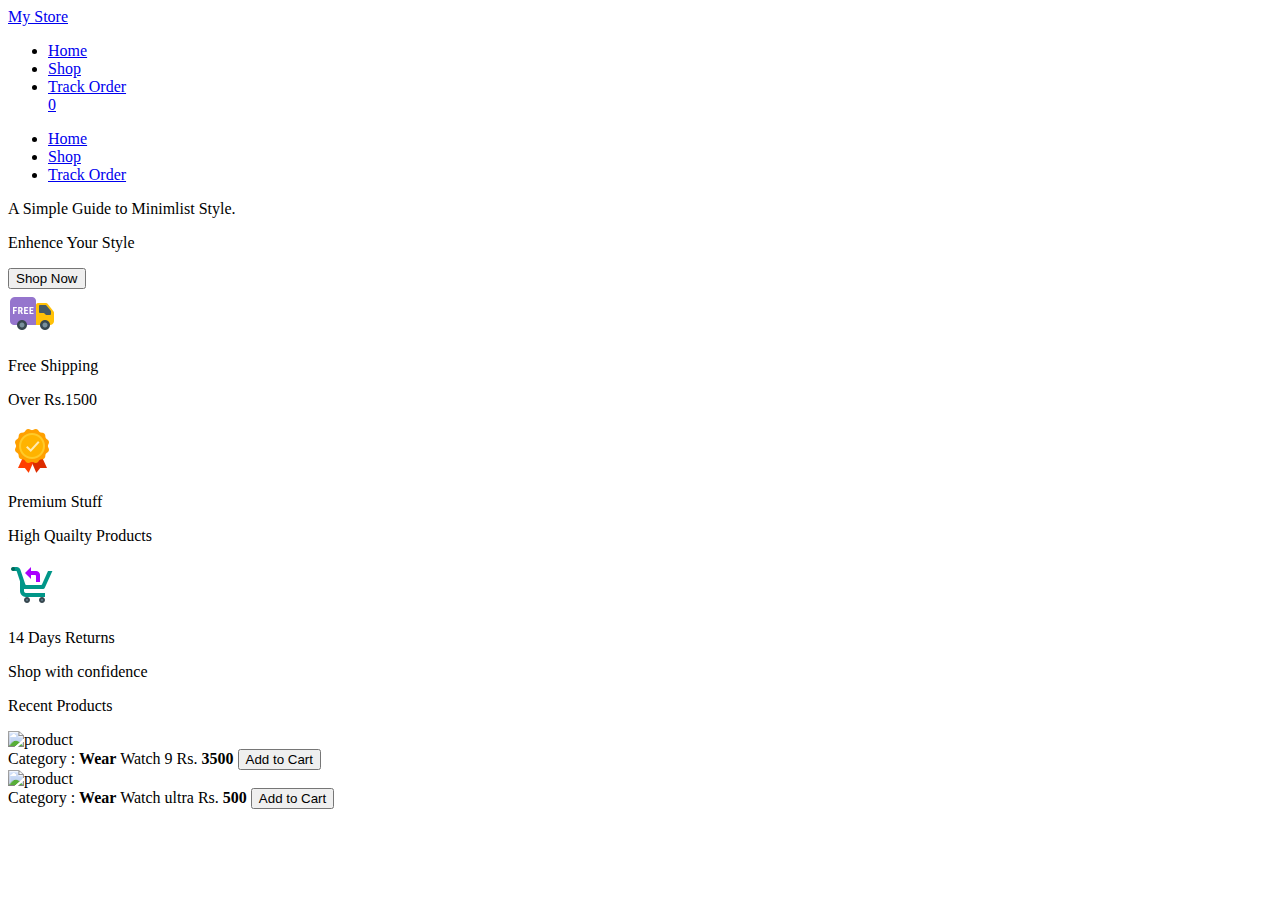
==== index.html @ 82a4ffc1 "first commit" ====
<!DOCTYPE html>
<html lang="en">
  <head>
    <meta charset="UTF-8" />
    <meta name="viewport" content="width=device-width, initial-scale=1.0" />
    <link rel="stylesheet" href="./Style/style.css" />
    <link
      href="https://cdn.jsdelivr.net/npm/remixicon@4.2.0/fonts/remixicon.css"
      rel="stylesheet" />
    <title>My Store</title>
  </head>
  <header>
    <div class="nav">
      <span class="logo"><a href="./index.html">My Store</a></span>
      <ul class="menu">
        <li class="menuItem">
          <i class="ri-home-line icon"></i>
          <a href="./index.html">Home</a>
        </li>
        <li class="menuItem">
          <i class="ri-shopping-basket-line icon"></i>
          <a href="./Shop.html">Shop</a>
        </li>
        <li class="menuItem">
          <i class="ri-caravan-line icon"></i>
          <a href="./Track.html">Track Order</a>
        </li>

        <a href="./Cart.html">
          <i class="ri-shopping-bag-4-line cart"></i>
          <span id="itemTotal" class="check">0</span>
        </a>

        <a href="./Login.html">
          <i class="ri-user-3-line user"></i>
        </a>
        <div class="menumbl">
          <i class="ri-menu-4-fill menuicon"></i>
        </div>
      </ul>
    </div>
    <div class="sidebar hidden">
      <ul class="sidemenu">
        <li class="sidemenuItem">
          <i class="ri-home-line icon"></i> <a href="./index.html">Home</a>
        </li>
        <li class="sidemenuItem">
          <i class="ri-shopping-basket-line icon"></i>
          <a href="./Shop.html">Shop</a>
        </li>

        <li class="sidemenuItem">
          <i class="ri-caravan-line icon"></i>
          <a href="./Track.html">Track Order</a>
        </li>
      </ul>
    </div>
  </header>
  <body>
    <!-- /* Hero Section */ -->
    <div class="wrapper">
      <div class="heroSection">
        <div class="banner">
          <p class="title">A Simple Guide to Minimlist Style.</p>
          <p class="tagline">Enhence Your Style</p>
          <a href="./Shop.html">
            <button class="shopnow" id="shop">Shop Now</button>
          </a>
        </div>
      </div>
    </div>

    <!-- /* Highlights */ -->
    <div class="highlights">
      <div class="highlightItem">
        <span class="highlightImg"
          ><img src="./assets/img/freeshipping.png" alt="freeshipping"
        /></span>
        <span>
          <p class="highlightItemTitle">Free Shipping</p>
          <p class="highlightItemdesc">Over Rs.1500</p></span
        >
      </div>
      <div class="highlightItem">
        <span class="highlightImg"
          ><img src="./assets/img/quality.png" alt="quality"
        /></span>
        <span>
          <p class="highlightItemTitle">Premium Stuff</p>
          <p class="highlightItemdesc">High Quailty Products</p></span
        >
      </div>
      <div class="highlightItem">
        <span class="highlightImg"
          ><img src="./assets/img/return.png" alt="return"
        /></span>
        <span>
          <p class="highlightItemTitle">14 Days Returns</p>
          <p class="highlightItemdesc">Shop with confidence</p></span
        >
      </div>
    </div>
    <p class="heading">Recent Products</p>
    <div class="shopProduct"></div>
    <script type="module" src="./js/data.js"></script>
    <!-- <script src="./js/data.js"></script> -->
    <script src="./js/style.js"></script>
  </body>
</html>
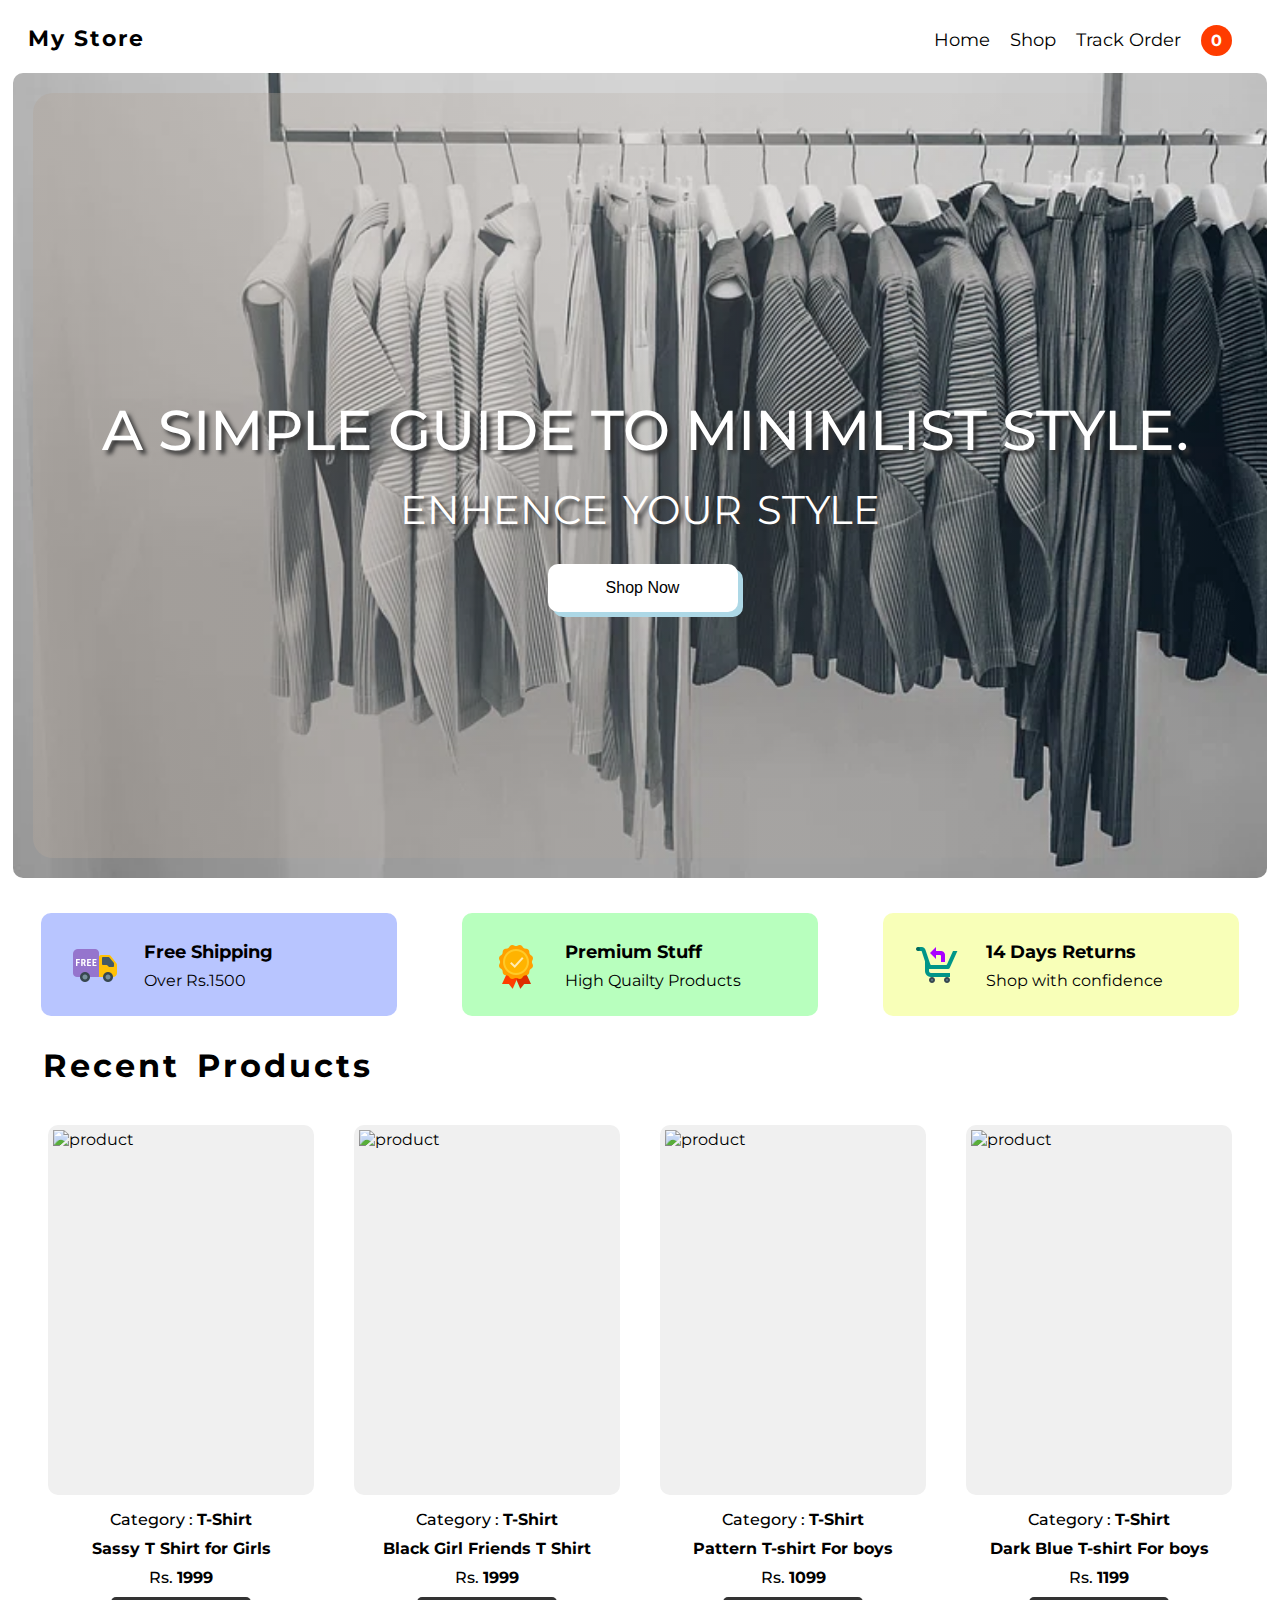
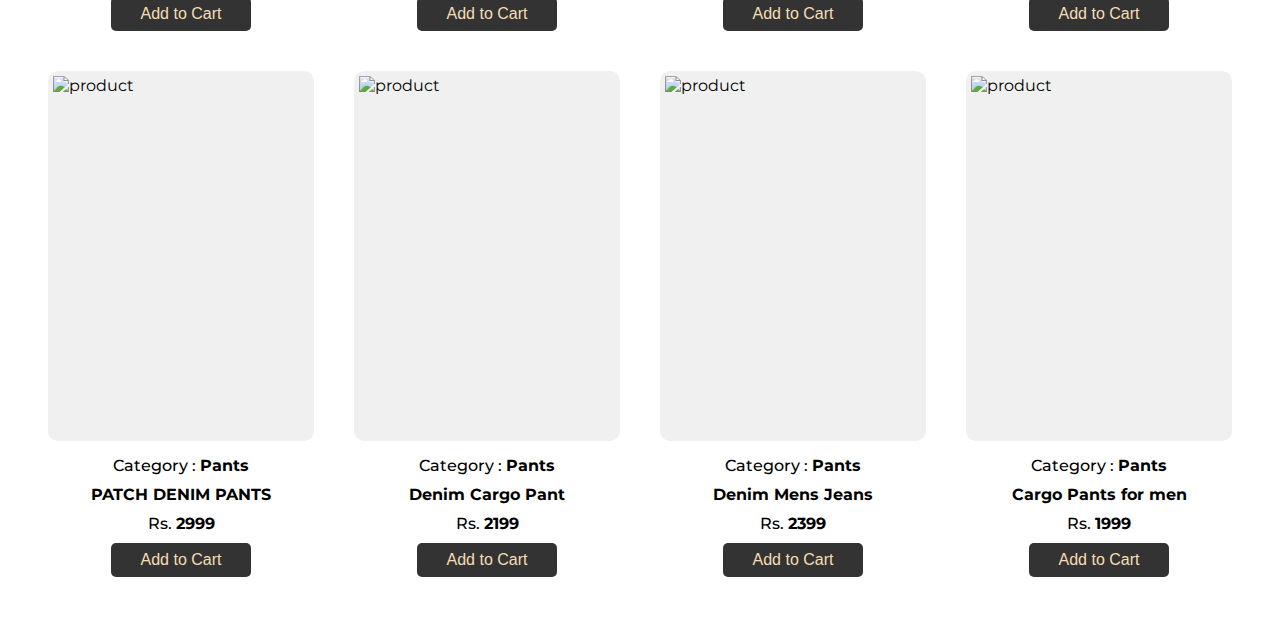
==== commit 3812e97e: "initial" ====
--- a/index.html
+++ b/index.html
@@ -3,7 +3,7 @@
   <head>
     <meta charset="UTF-8" />
     <meta name="viewport" content="width=device-width, initial-scale=1.0" />
-    <link rel="stylesheet" href="./Style/style.css" />
+    <link rel="stylesheet" href="./Style/index.css" />
     <link
       href="https://cdn.jsdelivr.net/npm/remixicon@4.2.0/fonts/remixicon.css"
       rel="stylesheet" />
--- a/Style/index.css
+++ b/Style/index.css
@@ -0,0 +1,513 @@
+@import url("https://fonts.googleapis.com/css2?family=Montserrat:ital,wght@0,100..900;1,100..900&display=swap");
+
+body {
+  background-color: #ffffff;
+  font-family: "Montserrat", sans-serif;
+}
+
+.nav {
+  display: flex;
+  align-items: center;
+  flex-direction: row;
+  padding-left: 20px;
+  padding-right: 20px;
+  justify-content: space-between;
+}
+
+.menu {
+  display: flex;
+  column-gap: 20px;
+  align-items: center;
+}
+
+.menu > .menuItem,
+.sidemenuItem {
+  list-style: none;
+  font-size: 1.1rem;
+  font-weight: 400;
+}
+.sidemenu {
+  display: flex;
+  flex-direction: column;
+  row-gap: 20px;
+  justify-content: center;
+
+  column-gap: 30px;
+}
+.sidebar {
+  display: flex;
+  width: 93vw;
+  z-index: 100;
+  border-radius: 10px;
+  margin: 10px;
+  background-color: rgba(196, 196, 196, 0.527);
+  filter: drop-shadow(25px);
+  -webkit-filter: drop-shadow(25px);
+  align-items: center;
+  justify-items: center;
+  transition: transform 2s ease-in; /* Add transition for the transform property */
+}
+.hidden {
+  display: none;
+  height: 0; /* Initially hide the sidebar */
+  transition: height 0.3s ease; /* Add transition
+   for the height property */
+}
+.sidebar.hidden {
+  transform: translateX(0); /* Move sidebar into view when it's not hidden */
+}
+.menu > .menuItem:hover,
+.sidemenuItem:hover {
+  font-weight: 500;
+  cursor: pointer;
+}
+
+.logo {
+  font-size: 1.4rem;
+  font-weight: 700;
+  letter-spacing: 2px;
+}
+
+.cart,
+.user,
+.menuicon,
+.icon {
+  font-size: 1.4rem;
+  cursor: pointer;
+}
+
+a {
+  text-decoration: none;
+  color: black;
+}
+.menumbl {
+  display: none;
+}
+
+@media only screen and (max-width: 768px) {
+  .menuItem {
+    display: none;
+  }
+  .menumbl {
+    display: block;
+  }
+}
+@media only screen and (min-width: 769px) {
+  .sidebar {
+    display: none;
+  }
+}
+.wrapper {
+  display: flex;
+  justify-content: center;
+}
+.heroSection {
+  display: flex;
+  flex-direction: row;
+  padding: 20px;
+  align-items: center;
+  margin-left: auto;
+  margin-right: auto;
+  margin-top: 15px;
+  height: 85dvh;
+  width: 98dvw;
+  border-radius: 10px;
+  margin: 5px;
+
+  background-size: cover;
+  background-image: url("../assets/img/bannerBg.webp");
+  /* background-image: url("data:image/svg+xml,%3Csvg xmlns='http://www.w3.org/2000/svg' width='1600' height='800' viewBox='0 0 1600 800'%3E%3Cpath fill='%23FF7' d='M1102.5 734.8c2.5-1.2 24.8-8.6 25.6-7.5.5.7-3.9 23.8-4.6 24.5C1123.3 752.1 1107.5 739.5 1102.5 734.8zM1226.3 229.1c0-.1-4.9-9.4-7-14.2-.1-.3-.3-1.1-.4-1.6-.1-.4-.3-.7-.6-.9-.3-.2-.6-.1-.8.1l-13.1 12.3c0 0 0 0 0 0-.2.2-.3.5-.4.8 0 .3 0 .7.2 1 .1.1 1.4 2.5 2.1 3.6 2.4 3.7 6.5 12.1 6.5 12.2.2.3.4.5.7.6.3 0 .5-.1.7-.3 0 0 1.8-2.5 2.7-3.6 1.5-1.6 3-3.2 4.6-4.7 1.2-1.2 1.6-1.4 2.1-1.6.5-.3 1.1-.5 2.5-1.9C1226.5 230.4 1226.6 229.6 1226.3 229.1zM33 770.3C33 770.3 33 770.3 33 770.3c0-.7-.5-1.2-1.2-1.2-.1 0-.3 0-.4.1-1.6.2-14.3.1-22.2 0-.3 0-.6.1-.9.4-.2.2-.4.5-.4.9 0 .2 0 4.9.1 5.9l.4 13.6c0 .3.2.6.4.9.2.2.5.3.8.3 0 0 .1 0 .1 0 7.3-.7 14.7-.9 22-.6.3 0 .7-.1.9-.3.2-.2.4-.6.4-.9C32.9 783.3 32.9 776.2 33 770.3z'/%3E%3Cpath fill='%235ff' d='M171.1 383.4c1.3-2.5 14.3-22 15.6-21.6.8.3 11.5 21.2 11.5 22.1C198.1 384.2 177.9 384 171.1 383.4zM596.4 711.8c-.1-.1-6.7-8.2-9.7-12.5-.2-.3-.5-1-.7-1.5-.2-.4-.4-.7-.7-.8-.3-.1-.6 0-.8.3L574 712c0 0 0 0 0 0-.2.2-.2.5-.2.9 0 .3.2.7.4.9.1.1 1.8 2.2 2.8 3.1 3.1 3.1 8.8 10.5 8.9 10.6.2.3.5.4.8.4.3 0 .5-.2.6-.5 0 0 1.2-2.8 2-4.1 1.1-1.9 2.3-3.7 3.5-5.5.9-1.4 1.3-1.7 1.7-2 .5-.4 1-.7 2.1-2.4C596.9 713.1 596.8 712.3 596.4 711.8zM727.5 179.9C727.5 179.9 727.5 179.9 727.5 179.9c.6.2 1.3-.2 1.4-.8 0-.1 0-.2 0-.4.2-1.4 2.8-12.6 4.5-19.5.1-.3 0-.6-.2-.8-.2-.3-.5-.4-.8-.5-.2 0-4.7-1.1-5.7-1.3l-13.4-2.7c-.3-.1-.7 0-.9.2-.2.2-.4.4-.5.6 0 0 0 .1 0 .1-.8 6.5-2.2 13.1-3.9 19.4-.1.3 0 .6.2.9.2.3.5.4.8.5C714.8 176.9 721.7 178.5 727.5 179.9zM728.5 178.1c-.1-.1-.2-.2-.4-.2C728.3 177.9 728.4 178 728.5 178.1z'/%3E%3Cg fill='%23FFF'%3E%3Cpath d='M699.6 472.7c-1.5 0-2.8-.8-3.5-2.3-.8-1.9 0-4.2 1.9-5 3.7-1.6 6.8-4.7 8.4-8.5 1.6-3.8 1.7-8.1.2-11.9-.3-.9-.8-1.8-1.2-2.8-.8-1.7-1.8-3.7-2.3-5.9-.9-4.1-.2-8.6 2-12.8 1.7-3.1 4.1-6.1 7.6-9.1 1.6-1.4 4-1.2 5.3.4 1.4 1.6 1.2 4-.4 5.3-2.8 2.5-4.7 4.7-5.9 7-1.4 2.6-1.9 5.3-1.3 7.6.3 1.4 1 2.8 1.7 4.3.5 1.1 1 2.2 1.5 3.3 2.1 5.6 2 12-.3 17.6-2.3 5.5-6.8 10.1-12.3 12.5C700.6 472.6 700.1 472.7 699.6 472.7zM740.4 421.4c1.5-.2 3 .5 3.8 1.9 1.1 1.8.4 4.2-1.4 5.3-3.7 2.1-6.4 5.6-7.6 9.5-1.2 4-.8 8.4 1.1 12.1.4.9 1 1.7 1.6 2.7 1 1.7 2.2 3.5 3 5.7 1.4 4 1.2 8.7-.6 13.2-1.4 3.4-3.5 6.6-6.8 10.1-1.5 1.6-3.9 1.7-5.5.2-1.6-1.4-1.7-3.9-.2-5.4 2.6-2.8 4.3-5.3 5.3-7.7 1.1-2.8 1.3-5.6.5-7.9-.5-1.3-1.3-2.7-2.2-4.1-.6-1-1.3-2.1-1.9-3.2-2.8-5.4-3.4-11.9-1.7-17.8 1.8-5.9 5.8-11 11.2-14C739.4 421.6 739.9 421.4 740.4 421.4zM261.3 590.9c5.7 6.8 9 15.7 9.4 22.4.5 7.3-2.4 16.4-10.2 20.4-3 1.5-6.7 2.2-11.2 2.2-7.9-.1-12.9-2.9-15.4-8.4-2.1-4.7-2.3-11.4 1.8-15.9 3.2-3.5 7.8-4.1 11.2-1.6 1.2.9 1.5 2.7.6 3.9-.9 1.2-2.7 1.5-3.9.6-1.8-1.3-3.6.6-3.8.8-2.4 2.6-2.1 7-.8 9.9 1.5 3.4 4.7 5 10.4 5.1 3.6 0 6.4-.5 8.6-1.6 4.7-2.4 7.7-8.6 7.2-15-.5-7.3-5.3-18.2-13-23.9-4.2-3.1-8.5-4.1-12.9-3.1-3.1.7-6.2 2.4-9.7 5-6.6 5.1-11.7 11.8-14.2 19-2.7 7.7-2.1 15.8 1.9 23.9.7 1.4.1 3.1-1.3 3.7-1.4.7-3.1.1-3.7-1.3-4.6-9.4-5.4-19.2-2.2-28.2 2.9-8.2 8.6-15.9 16.1-21.6 4.1-3.1 8-5.1 11.8-6 6-1.4 12 0 17.5 4C257.6 586.9 259.6 588.8 261.3 590.9z'/%3E%3Ccircle cx='1013.7' cy='153.9' r='7.1'/%3E%3Ccircle cx='1024.3' cy='132.1' r='7.1'/%3E%3Ccircle cx='1037.3' cy='148.9' r='7.1'/%3E%3Cpath d='M1508.7 297.2c-4.8-5.4-9.7-10.8-14.8-16.2 5.6-5.6 11.1-11.5 15.6-18.2 1.2-1.7.7-4.1-1-5.2-1.7-1.2-4.1-.7-5.2 1-4.2 6.2-9.1 11.6-14.5 16.9-4.8-5-9.7-10-14.7-14.9-1.5-1.5-3.9-1.5-5.3 0-1.5 1.5-1.5 3.9 0 5.3 4.9 4.8 9.7 9.8 14.5 14.8-1.1 1.1-2.3 2.2-3.5 3.2-4.1 3.8-8.4 7.8-12.4 12-1.4 1.5-1.4 3.8 0 5.3 0 0 0 0 0 0 1.5 1.4 3.9 1.4 5.3-.1 3.9-4 8.1-7.9 12.1-11.7 1.2-1.1 2.3-2.2 3.5-3.3 4.9 5.3 9.8 10.6 14.6 15.9.1.1.1.1.2.2 1.4 1.4 3.7 1.5 5.2.2C1510 301.2 1510.1 298.8 1508.7 297.2zM327.6 248.6l-.4-2.6c-1.5-11.1-2.2-23.2-2.3-37 0-5.5 0-11.5.2-18.5 0-.7 0-1.5 0-2.3 0-5 0-11.2 3.9-13.5 2.2-1.3 5.1-1 8.5.9 5.7 3.1 13.2 8.7 17.5 14.9 5.5 7.8 7.3 16.9 5 25.7-3.2 12.3-15 31-30 32.1L327.6 248.6zM332.1 179.2c-.2 0-.3 0-.4.1-.1.1-.7.5-1.1 2.7-.3 1.9-.3 4.2-.3 6.3 0 .8 0 1.7 0 2.4-.2 6.9-.2 12.8-.2 18.3.1 12.5.7 23.5 2 33.7 11-2.7 20.4-18.1 23-27.8 1.9-7.2.4-14.8-4.2-21.3l0 0C347 188.1 340 183 335 180.3 333.6 179.5 332.6 179.2 332.1 179.2zM516.3 60.8c-.1 0-.2 0-.4-.1-2.4-.7-4-.9-6.7-.7-.7 0-1.3-.5-1.4-1.2 0-.7.5-1.3 1.2-1.4 3.1-.2 4.9 0 7.6.8.7.2 1.1.9.9 1.6C517.3 60.4 516.8 60.8 516.3 60.8zM506.1 70.5c-.5 0-1-.3-1.2-.8-.8-2.1-1.2-4.3-1.3-6.6 0-.7.5-1.3 1.2-1.3.7 0 1.3.5 1.3 1.2.1 2 .5 3.9 1.1 5.8.2.7-.1 1.4-.8 1.6C506.4 70.5 506.2 70.5 506.1 70.5zM494.1 64.4c-.4 0-.8-.2-1-.5-.4-.6-.3-1.4.2-1.8 1.8-1.4 3.7-2.6 5.8-3.6.6-.3 1.4 0 1.7.6.3.6 0 1.4-.6 1.7-1.9.9-3.7 2-5.3 3.3C494.7 64.3 494.4 64.4 494.1 64.4zM500.5 55.3c-.5 0-.9-.3-1.2-.7-.5-1-1.2-1.9-2.4-3.4-.3-.4-.7-.9-1.1-1.4-.4-.6-.3-1.4.2-1.8.6-.4 1.4-.3 1.8.2.4.5.8 1 1.1 1.4 1.3 1.6 2.1 2.6 2.7 3.9.3.6 0 1.4-.6 1.7C500.9 55.3 500.7 55.3 500.5 55.3zM506.7 55c-.3 0-.5-.1-.8-.2-.6-.4-.7-1.2-.3-1.8 1.2-1.7 2.3-3.4 3.3-5.2.3-.6 1.1-.9 1.7-.5.6.3.9 1.1.5 1.7-1 1.9-2.2 3.8-3.5 5.6C507.4 54.8 507.1 55 506.7 55zM1029.3 382.8c-.1 0-.2 0-.4-.1-2.4-.7-4-.9-6.7-.7-.7 0-1.3-.5-1.4-1.2 0-.7.5-1.3 1.2-1.4 3.1-.2 4.9 0 7.6.8.7.2 1.1.9.9 1.6C1030.3 382.4 1029.8 382.8 1029.3 382.8zM1019.1 392.5c-.5 0-1-.3-1.2-.8-.8-2.1-1.2-4.3-1.3-6.6 0-.7.5-1.3 1.2-1.3.7 0 1.3.5 1.3 1.2.1 2 .5 3.9 1.1 5.8.2.7-.1 1.4-.8 1.6C1019.4 392.5 1019.2 392.5 1019.1 392.5zM1007.1 386.4c-.4 0-.8-.2-1-.5-.4-.6-.3-1.4.2-1.8 1.8-1.4 3.7-2.6 5.8-3.6.6-.3 1.4 0 1.7.6.3.6 0 1.4-.6 1.7-1.9.9-3.7 2-5.3 3.3C1007.7 386.3 1007.4 386.4 1007.1 386.4zM1013.5 377.3c-.5 0-.9-.3-1.2-.7-.5-1-1.2-1.9-2.4-3.4-.3-.4-.7-.9-1.1-1.4-.4-.6-.3-1.4.2-1.8.6-.4 1.4-.3 1.8.2.4.5.8 1 1.1 1.4 1.3 1.6 2.1 2.6 2.7 3.9.3.6 0 1.4-.6 1.7C1013.9 377.3 1013.7 377.3 1013.5 377.3zM1019.7 377c-.3 0-.5-.1-.8-.2-.6-.4-.7-1.2-.3-1.8 1.2-1.7 2.3-3.4 3.3-5.2.3-.6 1.1-.9 1.7-.5.6.3.9 1.1.5 1.7-1 1.9-2.2 3.8-3.5 5.6C1020.4 376.8 1020.1 377 1019.7 377zM1329.7 573.4c-1.4 0-2.9-.2-4.5-.7-8.4-2.7-16.6-12.7-18.7-20-.4-1.4-.7-2.9-.9-4.4-8.1 3.3-15.5 10.6-15.4 21 0 1.5-1.2 2.7-2.7 2.8 0 0 0 0 0 0-1.5 0-2.7-1.2-2.7-2.7-.1-6.7 2.4-12.9 7-18 3.6-4 8.4-7.1 13.7-8.8.5-6.5 3.1-12.9 7.4-17.4 7-7.4 18.2-8.9 27.3-10.1l.7-.1c1.5-.2 2.9.9 3.1 2.3.2 1.5-.9 2.9-2.3 3.1l-.7.1c-8.6 1.2-18.4 2.5-24 8.4-3 3.2-5 7.7-5.7 12.4 7.9-1 17.7 1.3 24.3 5.7 4.3 2.9 7.1 7.8 7.2 12.7.2 4.3-1.7 8.3-5.2 11.1C1335.2 572.4 1332.6 573.4 1329.7 573.4zM1311 546.7c.1 1.5.4 3 .8 4.4 1.7 5.8 8.7 14.2 15.1 16.3 2.8.9 5.1.5 7.2-1.1 2.7-2.1 3.2-4.8 3.1-6.6-.1-3.2-2-6.4-4.8-8.3C1326.7 547.5 1317.7 545.6 1311 546.7z'/%3E%3C/g%3E%3C/svg%3E"); */
+  background-attachment: fixed;
+  background-color: linear-gradient(
+    to bottom,
+    rgba(73, 73, 73, 0.856),
+    rgb(0 0 0 /0)
+  );
+}
+
+.banner {
+  display: flex;
+  width: 100%;
+  height: 100%;
+  /* border-radius: 10px;
+  background-color: #33333325; */
+  color: rgb(255, 255, 255);
+  flex-direction: column;
+  background-image: linear-gradient(
+    to right,
+    rgba(177, 166, 156, 0.438),
+    rgb(0 0 0 /0)
+  );
+  border-radius: 20px;
+  display: flex;
+  justify-content: center;
+  align-items: center;
+}
+
+.title {
+  font-size: 4rem;
+  font-size: clamp(2.7rem, -9.6364rem + 24.2424vw, 3.5rem);
+  font-weight: 500;
+  padding-left: 10px;
+  text-transform: uppercase;
+  text-shadow: 4px 4px 4px #333333;
+}
+.tagline {
+  margin-top: -35px;
+  font-size: clamp(1.8rem, -9.6364rem + 24.2424vw, 2.5rem);
+  word-spacing: 5px;
+  text-transform: uppercase;
+  text-shadow: 4px 4px 4px #333333;
+}
+.shopnow {
+  background-color: #ffffff;
+  color: black;
+  border-radius: 10px;
+  width: 190px;
+  margin-left: 5px;
+  margin-top: -10px;
+  padding: 15px;
+  border: none;
+  cursor: pointer;
+  font-size: medium;
+  box-shadow: 5px 5px lightblue;
+  transition: transform 0.5s ease;
+}
+.shopnow:hover {
+  transform: translateY(-2px);
+  box-shadow: 1px 1px lightblue;
+  transform: ease;
+}
+
+.highlights {
+  display: flex;
+  /* column-gap: 20px; */
+  margin-top: 30px;
+  margin-bottom: 30px;
+  justify-content: space-around;
+}
+.logout {
+  padding: 10px;
+  border-radius: 5px;
+  float: right;
+  background-color: black;
+  color: wheat;
+  border: none;
+  cursor: pointer;
+}
+.profile {
+  padding: 20px;
+}
+.wrapperProfile {
+  width: 100%;
+  display: flex;
+  justify-content: center;
+  flex-wrap: wrap;
+  column-gap: 10px;
+  align-items: center;
+  overflow: hidden;
+  text-align: center;
+}
+
+.highlightItem {
+  width: 25%;
+  outline: 4px black;
+  background-color: rgba(150, 169, 255, 0.678);
+  padding: 10px;
+  padding-left: 30px;
+  border-radius: 10px;
+  cursor: pointer;
+  display: flex;
+  column-gap: 25px;
+  transition: transform 0.7s ease;
+}
+.highlightItem:hover {
+  transform: translateY(-5px);
+}
+
+.highlightItem:nth-child(2) {
+  background-color: rgba(150, 255, 159, 0.678);
+}
+.highlightItem:nth-child(3) {
+  background-color: rgba(244, 255, 150, 0.678);
+}
+.highlightItemTitle {
+  font-weight: bold;
+  font-size: large;
+}
+.highlightItemdesc {
+  margin-top: -10px;
+  font-weight: 400;
+}
+.highlightImg {
+  display: flex;
+  align-items: center;
+  justify-content: center;
+}
+
+.productContainer {
+  display: flex;
+  flex-wrap: wrap;
+  flex-direction: column;
+  justify-content: center;
+  align-items: center;
+  cursor: pointer;
+  margin: 20px;
+}
+.productCard {
+  display: flex;
+  align-items: center;
+  border-radius: 10px;
+  background-color: rgb(240, 240, 240);
+  transition: transform 0.3s ease-in;
+  /* box-shadow: 0px 1px 1px 0px #333333; */
+  flex-direction: column;
+}
+.productContainer:hover > .productCard {
+  transform: scale(1.12);
+}
+.productCard > .productImg {
+  width: 20dvw;
+  height: 40dvh;
+  padding: 5px;
+  object-fit: contain;
+}
+.productDetail {
+  display: flex;
+  flex-wrap: wrap;
+  flex-direction: column;
+  justify-content: center;
+  align-items: center;
+  margin-top: 15px;
+
+  row-gap: 10px;
+}
+.productTitle {
+  font-size: medium;
+  font-weight: 700;
+}
+.productPrice {
+  font-weight: 500;
+}
+
+.shopProduct,
+.shopPage {
+  display: flex;
+  flex-wrap: wrap;
+  justify-content: center;
+  align-items: center;
+  margin: 20px;
+}
+
+@media only screen and (max-width: 768px) {
+  .highlights {
+    display: flex;
+    flex-direction: column;
+    align-items: center;
+    justify-content: center;
+    row-gap: 20px;
+  }
+  .highlightItem {
+    width: 90%;
+    column-gap: 20px;
+  }
+  .productCard > .productImg {
+    width: 70dvw;
+    height: 55dvh;
+    object-fit: contain;
+  }
+}
+.heading {
+  margin: 15px;
+  margin-bottom: 10px;
+  padding-left: 20px;
+  font-size: 2rem;
+  letter-spacing: 3px;
+  font-weight: bold;
+  word-spacing: 5px;
+}
+.cartBtn {
+  outline: none;
+  width: 140px;
+  padding: 8px;
+  border: none;
+  background-color: #333333;
+  color: wheat;
+  font-size: medium;
+  border-radius: 5px;
+  cursor: pointer;
+}
+.check {
+  background-color: rgb(255, 60, 0);
+  padding: 10px;
+  padding: 4;
+  clip-path: circle();
+  color: white;
+  font-weight: bold;
+}
+#itemTotal {
+  font-size: 1rem;
+}
+.cartPage {
+  display: flex;
+  flex-direction: column;
+  row-gap: 10px;
+  margin-top: 5px;
+  margin-left: 40px;
+  margin-right: 40px;
+  justify-content: center;
+}
+.cartDesc {
+  display: flex;
+  align-items: center;
+  column-gap: 40px;
+  padding-left: 30px;
+}
+.cartItems:nth-child(1) {
+  display: flex;
+  justify-content: space-between;
+  padding: 15px;
+  padding-right: 40px;
+  background-color: rgb(17, 17, 17);
+  border-radius: 3px;
+  color: wheat;
+  align-items: center;
+  column-gap: 30px;
+}
+.cartItems {
+  display: flex;
+  justify-content: space-between;
+  padding: 5px;
+  padding-right: 40px;
+  background-color: antiquewhite;
+  border-radius: 3px;
+  align-items: center;
+  column-gap: 30px;
+}
+.deleteItem {
+  cursor: pointer;
+  font-weight: bolder;
+}
+/* .cartItems > .productPrice {
+  float: left;
+} */
+.hr {
+  width: 92%;
+  height: 2px;
+  background-color: #333333;
+}
+.total {
+  margin: 10px;
+  font-size: 1.5rem;
+  display: flex;
+  margin-right: 80px;
+  margin-left: 80px;
+  justify-content: space-between;
+}
+.checkBtn {
+  display: flex;
+  float: inline-end;
+  margin-top: 10px;
+  text-align: center;
+  margin-right: 40px;
+  margin-bottom: 40px;
+}
+.empty {
+  text-align: center;
+  font-size: larger;
+}
+.cartImg {
+  width: 50px;
+}
+.checkoutContainer {
+  display: flex;
+  flex-wrap: wrap;
+  justify-content: center;
+  align-items: center;
+  /* background-color: #750303; */
+  background-image: linear-gradient(
+    to bottom left,
+    rgb(70, 27, 27),
+    rgb(226, 40, 40)
+  );
+  padding: 20px;
+  border-radius: 5px;
+}
+.Checkoutform {
+  display: flex;
+  flex-direction: column;
+  padding: 20px;
+  width: 40%;
+}
+
+.Checkoutlink {
+  color: wheat;
+  font-size: large;
+  font-weight: bold;
+  transition: 0.2s ease;
+}
+.Checkoutlink:hover {
+  color: rgb(243, 239, 4);
+}
+.payment {
+  width: 40dvw;
+  display: flex;
+  flex-wrap: wrap;
+  padding: 30px;
+  flex-direction: column;
+  align-items: center;
+}
+.payment {
+  color: white;
+  font-size: larger;
+  font-weight: bold;
+  margin-top: 20px;
+}
+.radio {
+  height: 20px;
+  width: 20px;
+}
+.cod {
+  display: flex;
+  column-gap: 10px;
+  align-items: center;
+}
+.block {
+  display: flex;
+  flex-wrap: wrap;
+}
+
+@media only screen and (max-width: 768px) {
+  .Checkoutform {
+    width: 95dvw;
+  }
+  .payment {
+    width: 95dvw;
+    margin-top: 0px;
+  }
+}
+.placeOrder {
+  outline: none;
+  margin-top: 20px;
+  width: 140px;
+  height: 40px;
+  padding: 10px;
+  border: none;
+  background-color: #333333;
+  color: wheat;
+  font-size: medium;
+  border-radius: 5px;
+  cursor: pointer;
+}
+.thanks {
+  display: flex;
+  flex-wrap: wrap;
+  flex-direction: column;
+  justify-content: center;
+  align-items: center;
+  height: 90dvh;
+}
+.profileImg {
+  clip-path: circle();
+  width: 300px;
+}
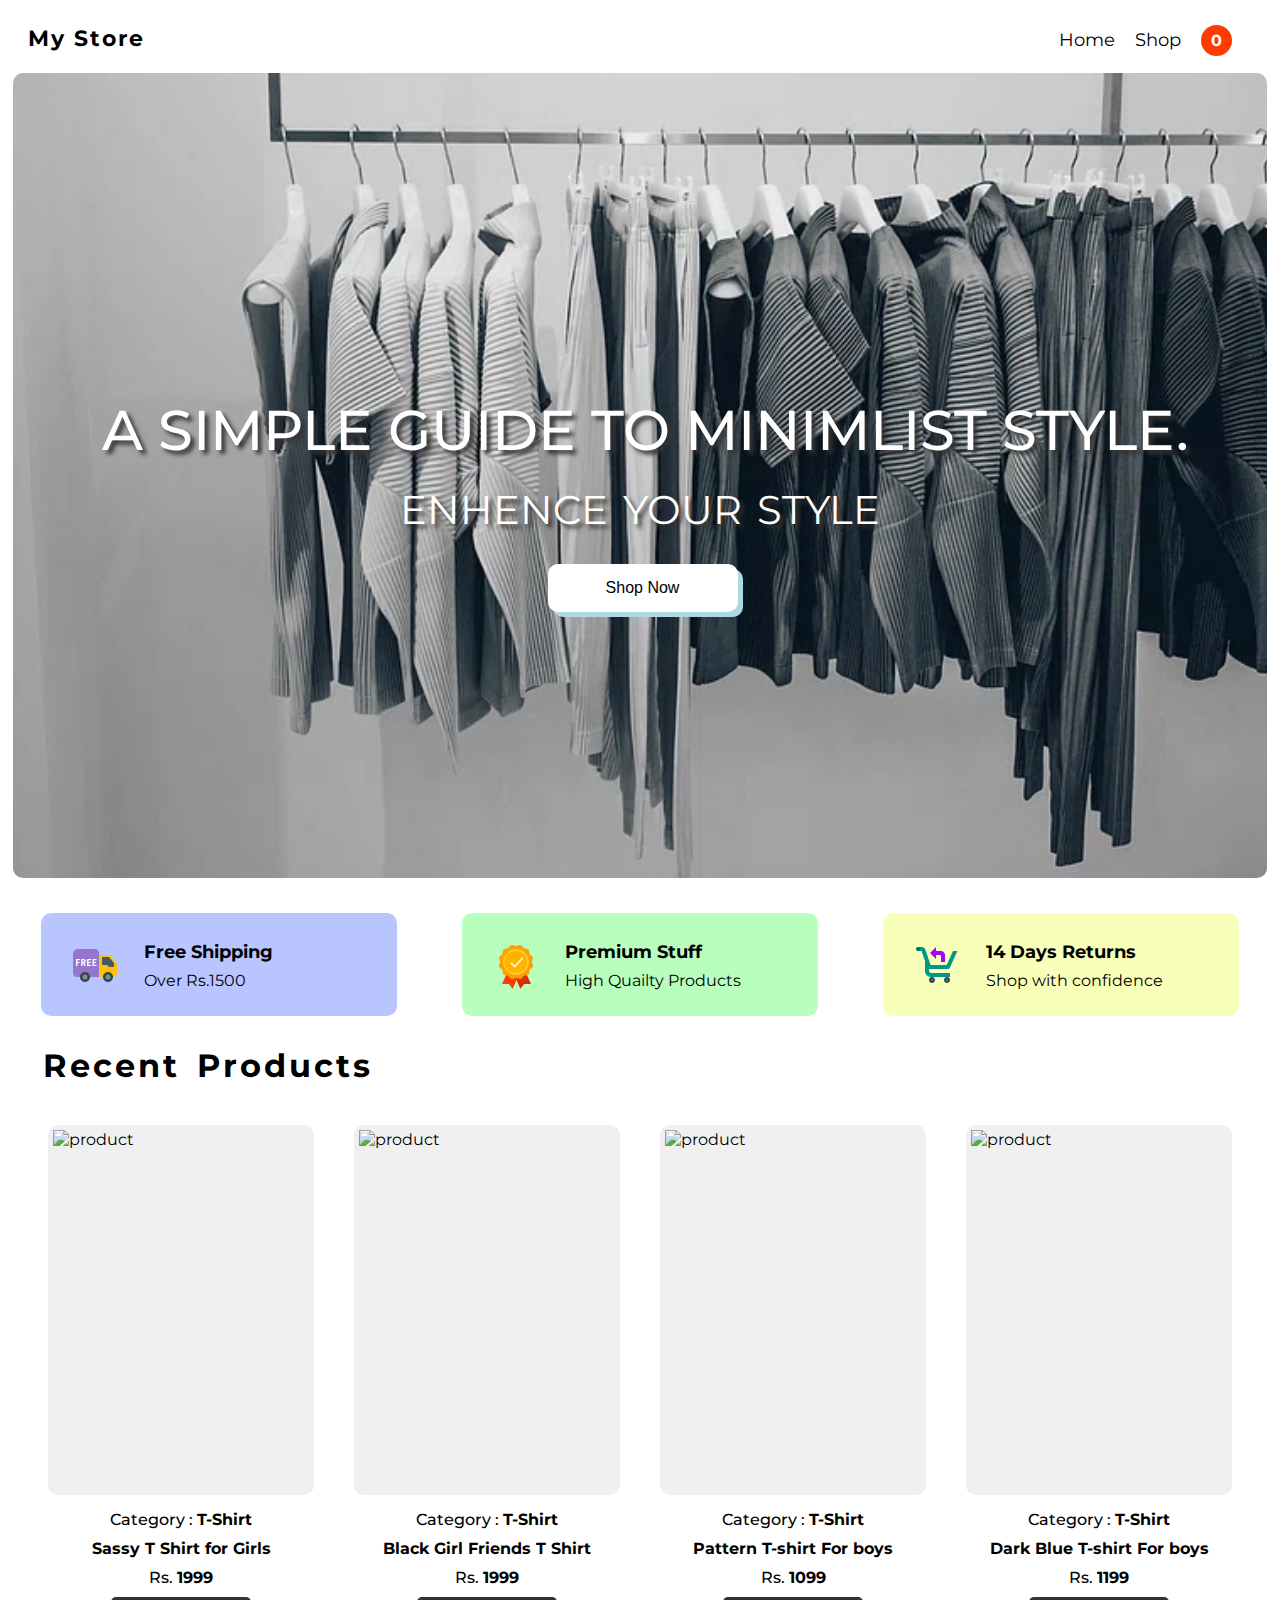
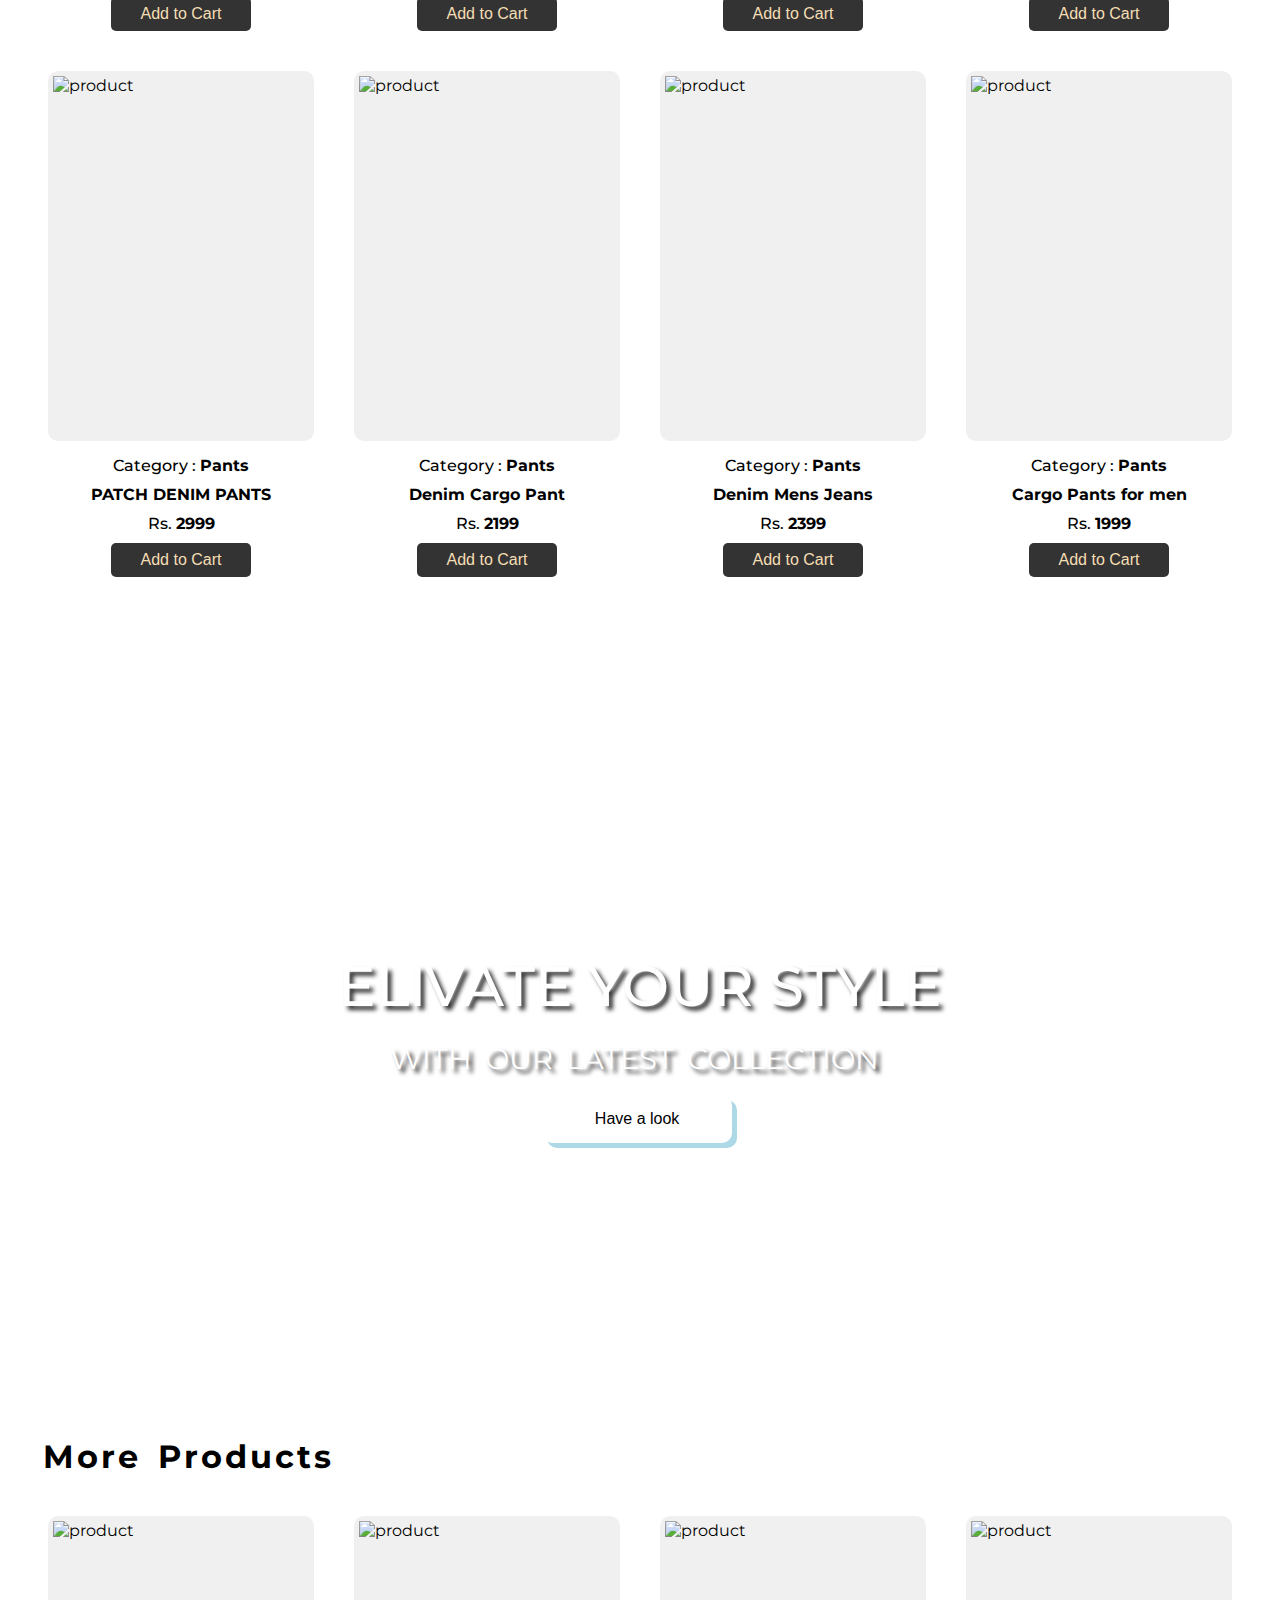
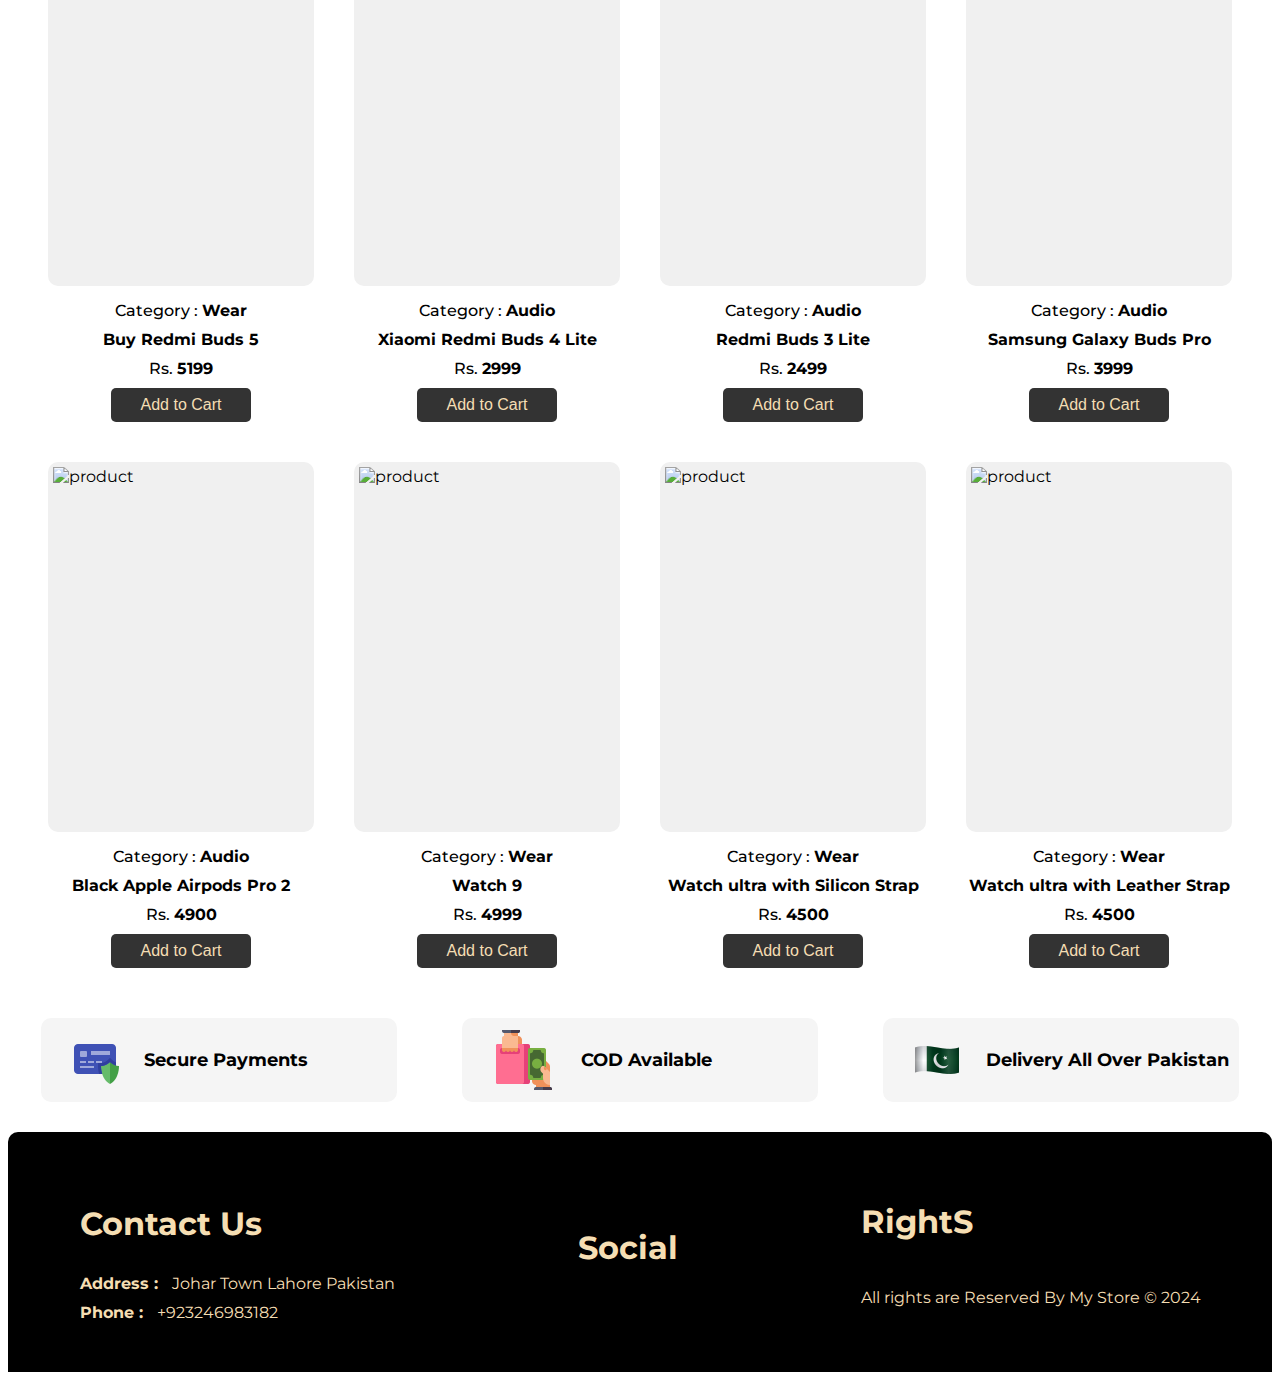
==== commit 56876eba: "update" ====
--- a/index.html
+++ b/index.html
@@ -21,10 +21,10 @@
           <i class="ri-shopping-basket-line icon"></i>
           <a href="./Shop.html">Shop</a>
         </li>
-        <li class="menuItem">
+        <!-- <li class="menuItem">
           <i class="ri-caravan-line icon"></i>
           <a href="./Track.html">Track Order</a>
-        </li>
+        </li> -->
 
         <a href="./Cart.html">
           <i class="ri-shopping-bag-4-line cart"></i>
@@ -49,10 +49,10 @@
           <a href="./Shop.html">Shop</a>
         </li>
 
-        <li class="sidemenuItem">
+        <!-- <li class="sidemenuItem">
           <i class="ri-caravan-line icon"></i>
           <a href="./Track.html">Track Order</a>
-        </li>
+        </li> -->
       </ul>
     </div>
   </header>
@@ -102,8 +102,78 @@
     </div>
     <p class="heading">Recent Products</p>
     <div class="shopProduct"></div>
+
+    <div class="heroSection2">
+      <div class="banner">
+        <p class="title">Elivate Your Style</p>
+        <p class="tagline2">With Our Latest Collection</p>
+        <a href="./Shop.html">
+          <button class="shopnow" id="shop">Have a look</button>
+        </a>
+      </div>
+    </div>
+    <p class="heading">More Products</p>
+    <div class="shopProduct2"></div>
+    <div class="highlights">
+      <div class="highlightItem2">
+        <span class="highlightImg"
+          ><img src="./assets/img/secure-payment.png" alt="freeshipping"
+        /></span>
+        <span>
+          <p class="highlightItemTitle">Secure Payments</p>
+        </span>
+      </div>
+      <div class="highlightItem2">
+        <span class="highlightImg"
+          ><img src="./assets/img/cash-on-delivery.png" alt="quality"
+        /></span>
+        <span>
+          <p class="highlightItemTitle">COD Available</p>
+        </span>
+      </div>
+      <div class="highlightItem2">
+        <span class="highlightImg"
+          ><img src="./assets/img/pakistan.png" alt="return"
+        /></span>
+        <span>
+          <p class="highlightItemTitle">Delivery All Over Pakistan</p>
+        </span>
+      </div>
+    </div>
     <script type="module" src="./js/data.js"></script>
     <!-- <script src="./js/data.js"></script> -->
     <script src="./js/style.js"></script>
   </body>
+  <footer>
+    <div class="footerContainer">
+      <div class="innerFooter">
+        <h1>Contact Us</h1>
+        <span>
+          <strong> Address : &nbsp;</strong>
+
+          <span>Johar Town Lahore Pakistan</span>
+        </span>
+        <span>
+          <strong> Phone : &nbsp;</strong>
+          <a class="nbr" href="tel:+923246983182">+923246983182</a>
+        </span>
+      </div>
+      <div class="innerFooter">
+        <h1>Social</h1>
+        <span class="socialIcon">
+          <i class="ri-facebook-circle-fill social"></i>
+          <i class="ri-instagram-fill social"></i>
+          <i class="ri-twitter-x-fill social"></i>
+          <i class="ri-tiktok-line social"></i>
+        </span>
+      </div>
+
+      <div class="innerFooter">
+        <h1>RightS</h1>
+        <span class="socialIcon">
+          <p>All rights are Reserved By My Store &copy; 2024</p>
+        </span>
+      </div>
+    </div>
+  </footer>
 </html>
--- a/Style/index.css
+++ b/Style/index.css
@@ -113,7 +113,6 @@
   width: 98dvw;
   border-radius: 10px;
   margin: 5px;
-
   background-size: cover;
   background-image: url("../assets/img/bannerBg.webp");
   /* background-image: url("data:image/svg+xml,%3Csvg xmlns='http://www.w3.org/2000/svg' width='1600' height='800' viewBox='0 0 1600 800'%3E%3Cpath fill='%23FF7' d='M1102.5 734.8c2.5-1.2 24.8-8.6 25.6-7.5.5.7-3.9 23.8-4.6 24.5C1123.3 752.1 1107.5 739.5 1102.5 734.8zM1226.3 229.1c0-.1-4.9-9.4-7-14.2-.1-.3-.3-1.1-.4-1.6-.1-.4-.3-.7-.6-.9-.3-.2-.6-.1-.8.1l-13.1 12.3c0 0 0 0 0 0-.2.2-.3.5-.4.8 0 .3 0 .7.2 1 .1.1 1.4 2.5 2.1 3.6 2.4 3.7 6.5 12.1 6.5 12.2.2.3.4.5.7.6.3 0 .5-.1.7-.3 0 0 1.8-2.5 2.7-3.6 1.5-1.6 3-3.2 4.6-4.7 1.2-1.2 1.6-1.4 2.1-1.6.5-.3 1.1-.5 2.5-1.9C1226.5 230.4 1226.6 229.6 1226.3 229.1zM33 770.3C33 770.3 33 770.3 33 770.3c0-.7-.5-1.2-1.2-1.2-.1 0-.3 0-.4.1-1.6.2-14.3.1-22.2 0-.3 0-.6.1-.9.4-.2.2-.4.5-.4.9 0 .2 0 4.9.1 5.9l.4 13.6c0 .3.2.6.4.9.2.2.5.3.8.3 0 0 .1 0 .1 0 7.3-.7 14.7-.9 22-.6.3 0 .7-.1.9-.3.2-.2.4-.6.4-.9C32.9 783.3 32.9 776.2 33 770.3z'/%3E%3Cpath fill='%235ff' d='M171.1 383.4c1.3-2.5 14.3-22 15.6-21.6.8.3 11.5 21.2 11.5 22.1C198.1 384.2 177.9 384 171.1 383.4zM596.4 711.8c-.1-.1-6.7-8.2-9.7-12.5-.2-.3-.5-1-.7-1.5-.2-.4-.4-.7-.7-.8-.3-.1-.6 0-.8.3L574 712c0 0 0 0 0 0-.2.2-.2.5-.2.9 0 .3.2.7.4.9.1.1 1.8 2.2 2.8 3.1 3.1 3.1 8.8 10.5 8.9 10.6.2.3.5.4.8.4.3 0 .5-.2.6-.5 0 0 1.2-2.8 2-4.1 1.1-1.9 2.3-3.7 3.5-5.5.9-1.4 1.3-1.7 1.7-2 .5-.4 1-.7 2.1-2.4C596.9 713.1 596.8 712.3 596.4 711.8zM727.5 179.9C727.5 179.9 727.5 179.9 727.5 179.9c.6.2 1.3-.2 1.4-.8 0-.1 0-.2 0-.4.2-1.4 2.8-12.6 4.5-19.5.1-.3 0-.6-.2-.8-.2-.3-.5-.4-.8-.5-.2 0-4.7-1.1-5.7-1.3l-13.4-2.7c-.3-.1-.7 0-.9.2-.2.2-.4.4-.5.6 0 0 0 .1 0 .1-.8 6.5-2.2 13.1-3.9 19.4-.1.3 0 .6.2.9.2.3.5.4.8.5C714.8 176.9 721.7 178.5 727.5 179.9zM728.5 178.1c-.1-.1-.2-.2-.4-.2C728.3 177.9 728.4 178 728.5 178.1z'/%3E%3Cg fill='%23FFF'%3E%3Cpath d='M699.6 472.7c-1.5 0-2.8-.8-3.5-2.3-.8-1.9 0-4.2 1.9-5 3.7-1.6 6.8-4.7 8.4-8.5 1.6-3.8 1.7-8.1.2-11.9-.3-.9-.8-1.8-1.2-2.8-.8-1.7-1.8-3.7-2.3-5.9-.9-4.1-.2-8.6 2-12.8 1.7-3.1 4.1-6.1 7.6-9.1 1.6-1.4 4-1.2 5.3.4 1.4 1.6 1.2 4-.4 5.3-2.8 2.5-4.7 4.7-5.9 7-1.4 2.6-1.9 5.3-1.3 7.6.3 1.4 1 2.8 1.7 4.3.5 1.1 1 2.2 1.5 3.3 2.1 5.6 2 12-.3 17.6-2.3 5.5-6.8 10.1-12.3 12.5C700.6 472.6 700.1 472.7 699.6 472.7zM740.4 421.4c1.5-.2 3 .5 3.8 1.9 1.1 1.8.4 4.2-1.4 5.3-3.7 2.1-6.4 5.6-7.6 9.5-1.2 4-.8 8.4 1.1 12.1.4.9 1 1.7 1.6 2.7 1 1.7 2.2 3.5 3 5.7 1.4 4 1.2 8.7-.6 13.2-1.4 3.4-3.5 6.6-6.8 10.1-1.5 1.6-3.9 1.7-5.5.2-1.6-1.4-1.7-3.9-.2-5.4 2.6-2.8 4.3-5.3 5.3-7.7 1.1-2.8 1.3-5.6.5-7.9-.5-1.3-1.3-2.7-2.2-4.1-.6-1-1.3-2.1-1.9-3.2-2.8-5.4-3.4-11.9-1.7-17.8 1.8-5.9 5.8-11 11.2-14C739.4 421.6 739.9 421.4 740.4 421.4zM261.3 590.9c5.7 6.8 9 15.7 9.4 22.4.5 7.3-2.4 16.4-10.2 20.4-3 1.5-6.7 2.2-11.2 2.2-7.9-.1-12.9-2.9-15.4-8.4-2.1-4.7-2.3-11.4 1.8-15.9 3.2-3.5 7.8-4.1 11.2-1.6 1.2.9 1.5 2.7.6 3.9-.9 1.2-2.7 1.5-3.9.6-1.8-1.3-3.6.6-3.8.8-2.4 2.6-2.1 7-.8 9.9 1.5 3.4 4.7 5 10.4 5.1 3.6 0 6.4-.5 8.6-1.6 4.7-2.4 7.7-8.6 7.2-15-.5-7.3-5.3-18.2-13-23.9-4.2-3.1-8.5-4.1-12.9-3.1-3.1.7-6.2 2.4-9.7 5-6.6 5.1-11.7 11.8-14.2 19-2.7 7.7-2.1 15.8 1.9 23.9.7 1.4.1 3.1-1.3 3.7-1.4.7-3.1.1-3.7-1.3-4.6-9.4-5.4-19.2-2.2-28.2 2.9-8.2 8.6-15.9 16.1-21.6 4.1-3.1 8-5.1 11.8-6 6-1.4 12 0 17.5 4C257.6 586.9 259.6 588.8 261.3 590.9z'/%3E%3Ccircle cx='1013.7' cy='153.9' r='7.1'/%3E%3Ccircle cx='1024.3' cy='132.1' r='7.1'/%3E%3Ccircle cx='1037.3' cy='148.9' r='7.1'/%3E%3Cpath d='M1508.7 297.2c-4.8-5.4-9.7-10.8-14.8-16.2 5.6-5.6 11.1-11.5 15.6-18.2 1.2-1.7.7-4.1-1-5.2-1.7-1.2-4.1-.7-5.2 1-4.2 6.2-9.1 11.6-14.5 16.9-4.8-5-9.7-10-14.7-14.9-1.5-1.5-3.9-1.5-5.3 0-1.5 1.5-1.5 3.9 0 5.3 4.9 4.8 9.7 9.8 14.5 14.8-1.1 1.1-2.3 2.2-3.5 3.2-4.1 3.8-8.4 7.8-12.4 12-1.4 1.5-1.4 3.8 0 5.3 0 0 0 0 0 0 1.5 1.4 3.9 1.4 5.3-.1 3.9-4 8.1-7.9 12.1-11.7 1.2-1.1 2.3-2.2 3.5-3.3 4.9 5.3 9.8 10.6 14.6 15.9.1.1.1.1.2.2 1.4 1.4 3.7 1.5 5.2.2C1510 301.2 1510.1 298.8 1508.7 297.2zM327.6 248.6l-.4-2.6c-1.5-11.1-2.2-23.2-2.3-37 0-5.5 0-11.5.2-18.5 0-.7 0-1.5 0-2.3 0-5 0-11.2 3.9-13.5 2.2-1.3 5.1-1 8.5.9 5.7 3.1 13.2 8.7 17.5 14.9 5.5 7.8 7.3 16.9 5 25.7-3.2 12.3-15 31-30 32.1L327.6 248.6zM332.1 179.2c-.2 0-.3 0-.4.1-.1.1-.7.5-1.1 2.7-.3 1.9-.3 4.2-.3 6.3 0 .8 0 1.7 0 2.4-.2 6.9-.2 12.8-.2 18.3.1 12.5.7 23.5 2 33.7 11-2.7 20.4-18.1 23-27.8 1.9-7.2.4-14.8-4.2-21.3l0 0C347 188.1 340 183 335 180.3 333.6 179.5 332.6 179.2 332.1 179.2zM516.3 60.8c-.1 0-.2 0-.4-.1-2.4-.7-4-.9-6.7-.7-.7 0-1.3-.5-1.4-1.2 0-.7.5-1.3 1.2-1.4 3.1-.2 4.9 0 7.6.8.7.2 1.1.9.9 1.6C517.3 60.4 516.8 60.8 516.3 60.8zM506.1 70.5c-.5 0-1-.3-1.2-.8-.8-2.1-1.2-4.3-1.3-6.6 0-.7.5-1.3 1.2-1.3.7 0 1.3.5 1.3 1.2.1 2 .5 3.9 1.1 5.8.2.7-.1 1.4-.8 1.6C506.4 70.5 506.2 70.5 506.1 70.5zM494.1 64.4c-.4 0-.8-.2-1-.5-.4-.6-.3-1.4.2-1.8 1.8-1.4 3.7-2.6 5.8-3.6.6-.3 1.4 0 1.7.6.3.6 0 1.4-.6 1.7-1.9.9-3.7 2-5.3 3.3C494.7 64.3 494.4 64.4 494.1 64.4zM500.5 55.3c-.5 0-.9-.3-1.2-.7-.5-1-1.2-1.9-2.4-3.4-.3-.4-.7-.9-1.1-1.4-.4-.6-.3-1.4.2-1.8.6-.4 1.4-.3 1.8.2.4.5.8 1 1.1 1.4 1.3 1.6 2.1 2.6 2.7 3.9.3.6 0 1.4-.6 1.7C500.9 55.3 500.7 55.3 500.5 55.3zM506.7 55c-.3 0-.5-.1-.8-.2-.6-.4-.7-1.2-.3-1.8 1.2-1.7 2.3-3.4 3.3-5.2.3-.6 1.1-.9 1.7-.5.6.3.9 1.1.5 1.7-1 1.9-2.2 3.8-3.5 5.6C507.4 54.8 507.1 55 506.7 55zM1029.3 382.8c-.1 0-.2 0-.4-.1-2.4-.7-4-.9-6.7-.7-.7 0-1.3-.5-1.4-1.2 0-.7.5-1.3 1.2-1.4 3.1-.2 4.9 0 7.6.8.7.2 1.1.9.9 1.6C1030.3 382.4 1029.8 382.8 1029.3 382.8zM1019.1 392.5c-.5 0-1-.3-1.2-.8-.8-2.1-1.2-4.3-1.3-6.6 0-.7.5-1.3 1.2-1.3.7 0 1.3.5 1.3 1.2.1 2 .5 3.9 1.1 5.8.2.7-.1 1.4-.8 1.6C1019.4 392.5 1019.2 392.5 1019.1 392.5zM1007.1 386.4c-.4 0-.8-.2-1-.5-.4-.6-.3-1.4.2-1.8 1.8-1.4 3.7-2.6 5.8-3.6.6-.3 1.4 0 1.7.6.3.6 0 1.4-.6 1.7-1.9.9-3.7 2-5.3 3.3C1007.7 386.3 1007.4 386.4 1007.1 386.4zM1013.5 377.3c-.5 0-.9-.3-1.2-.7-.5-1-1.2-1.9-2.4-3.4-.3-.4-.7-.9-1.1-1.4-.4-.6-.3-1.4.2-1.8.6-.4 1.4-.3 1.8.2.4.5.8 1 1.1 1.4 1.3 1.6 2.1 2.6 2.7 3.9.3.6 0 1.4-.6 1.7C1013.9 377.3 1013.7 377.3 1013.5 377.3zM1019.7 377c-.3 0-.5-.1-.8-.2-.6-.4-.7-1.2-.3-1.8 1.2-1.7 2.3-3.4 3.3-5.2.3-.6 1.1-.9 1.7-.5.6.3.9 1.1.5 1.7-1 1.9-2.2 3.8-3.5 5.6C1020.4 376.8 1020.1 377 1019.7 377zM1329.7 573.4c-1.4 0-2.9-.2-4.5-.7-8.4-2.7-16.6-12.7-18.7-20-.4-1.4-.7-2.9-.9-4.4-8.1 3.3-15.5 10.6-15.4 21 0 1.5-1.2 2.7-2.7 2.8 0 0 0 0 0 0-1.5 0-2.7-1.2-2.7-2.7-.1-6.7 2.4-12.9 7-18 3.6-4 8.4-7.1 13.7-8.8.5-6.5 3.1-12.9 7.4-17.4 7-7.4 18.2-8.9 27.3-10.1l.7-.1c1.5-.2 2.9.9 3.1 2.3.2 1.5-.9 2.9-2.3 3.1l-.7.1c-8.6 1.2-18.4 2.5-24 8.4-3 3.2-5 7.7-5.7 12.4 7.9-1 17.7 1.3 24.3 5.7 4.3 2.9 7.1 7.8 7.2 12.7.2 4.3-1.7 8.3-5.2 11.1C1335.2 572.4 1332.6 573.4 1329.7 573.4zM1311 546.7c.1 1.5.4 3 .8 4.4 1.7 5.8 8.7 14.2 15.1 16.3 2.8.9 5.1.5 7.2-1.1 2.7-2.1 3.2-4.8 3.1-6.6-.1-3.2-2-6.4-4.8-8.3C1326.7 547.5 1317.7 545.6 1311 546.7z'/%3E%3C/g%3E%3C/svg%3E"); */
@@ -124,7 +123,22 @@
     rgb(0 0 0 /0)
   );
 }
-
+.heroSection2 {
+  display: flex;
+  flex-direction: row;
+  padding: 20px;
+  align-items: center;
+  margin-left: auto;
+  margin-right: auto;
+  margin-top: 15px;
+  height: 85dvh;
+  width: 94dvw;
+  border-radius: 10px;
+  margin: 5px;
+  background-size: cover;
+  background-image: url("https://www.creativefabrica.com/wp-content/uploads/2019/06/Instagram-stories-sale-banner-background-by-DEEMKA-STUDIO.jpg");
+  background-attachment: fixed;
+}
 .banner {
   display: flex;
   width: 100%;
@@ -133,11 +147,11 @@
   background-color: #33333325; */
   color: rgb(255, 255, 255);
   flex-direction: column;
-  background-image: linear-gradient(
+  /* background-image: linear-gradient(
     to right,
     rgba(177, 166, 156, 0.438),
     rgb(0 0 0 /0)
-  );
+  ); */
   border-radius: 20px;
   display: flex;
   justify-content: center;
@@ -155,6 +169,13 @@
 .tagline {
   margin-top: -35px;
   font-size: clamp(1.8rem, -9.6364rem + 24.2424vw, 2.5rem);
+  word-spacing: 5px;
+  text-transform: uppercase;
+  text-shadow: 4px 4px 4px #333333;
+}
+.tagline2 {
+  margin-top: -35px;
+  font-size: clamp(1.2rem, -9.6364rem + 24.2424vw, 1.8rem);
   word-spacing: 5px;
   text-transform: uppercase;
   text-shadow: 4px 4px 4px #333333;
@@ -208,11 +229,9 @@
   overflow: hidden;
   text-align: center;
 }
-
 .highlightItem {
   width: 25%;
   outline: 4px black;
-  background-color: rgba(150, 169, 255, 0.678);
   padding: 10px;
   padding-left: 30px;
   border-radius: 10px;
@@ -221,10 +240,26 @@
   column-gap: 25px;
   transition: transform 0.7s ease;
 }
+.highlightItem2 {
+  width: 25%;
+  outline: 4px black;
+  padding: 10px;
+  /* border: 1px solid #333333; */
+  padding-left: 30px;
+  background-color: rgb(245, 245, 245);
+  border-radius: 10px;
+  cursor: pointer;
+  display: flex;
+  align-items: center;
+  column-gap: 25px;
+  transition: transform 0.7s ease;
+}
 .highlightItem:hover {
   transform: translateY(-5px);
 }
-
+.highlightItem:nth-child(1) {
+  background-color: rgba(150, 169, 255, 0.678);
+}
 .highlightItem:nth-child(2) {
   background-color: rgba(150, 255, 159, 0.678);
 }
@@ -286,12 +321,14 @@
   font-size: medium;
   font-weight: 700;
 }
+
 .productPrice {
   font-weight: 500;
 }
 
 .shopProduct,
-.shopPage {
+.shopPage,
+.shopProduct2 {
   display: flex;
   flex-wrap: wrap;
   justify-content: center;
@@ -307,7 +344,8 @@
     justify-content: center;
     row-gap: 20px;
   }
-  .highlightItem {
+  .highlightItem,
+  .highlightItem2 {
     width: 90%;
     column-gap: 20px;
   }
@@ -315,6 +353,16 @@
     width: 70dvw;
     height: 55dvh;
     object-fit: contain;
+  }
+  .productTitle {
+    font-size: small;
+    /* font-weight: 700; */
+  }
+  .cartDesc {
+    display: flex;
+    align-items: center;
+    column-gap: 10px;
+    padding-left: 10px;
   }
 }
 .heading {
@@ -357,6 +405,7 @@
   margin-right: 40px;
   justify-content: center;
 }
+
 .cartDesc {
   display: flex;
   align-items: center;
@@ -430,7 +479,7 @@
     rgb(70, 27, 27),
     rgb(226, 40, 40)
   );
-  padding: 20px;
+  padding: 70px;
   border-radius: 5px;
 }
 .Checkoutform {
@@ -476,7 +525,36 @@
   display: flex;
   flex-wrap: wrap;
 }
-
+.nbr {
+  color: wheat;
+}
+.footerContainer {
+  display: flex;
+  flex-direction: row;
+  min-height: 200px;
+  flex-wrap: wrap;
+  justify-content: space-around;
+  align-items: center;
+  column-gap: 80px;
+  background-color: black;
+  color: wheat;
+  /* justify-content: space-around; */
+  padding: 20px;
+  border-radius: 10px 10px 0 0;
+}
+.innerFooter {
+  display: flex;
+  flex-direction: column;
+  row-gap: 10px;
+}
+.social {
+  font-size: 1.5rem;
+  cursor: pointer;
+}
+.socialIcon {
+  display: flex;
+  column-gap: 15px;
+}
 @media only screen and (max-width: 768px) {
   .Checkoutform {
     width: 95dvw;
@@ -484,6 +562,19 @@
   .payment {
     width: 95dvw;
     margin-top: 0px;
+  }
+  .cartPage {
+    margin-left: 5px;
+    margin-right: 5px;
+  }
+  .total {
+    margin: 10px;
+    margin-right: 20px;
+    margin-left: 20px;
+  }
+  .footerContainer {
+    justify-content: start;
+    align-items: center;
   }
 }
 .placeOrder {
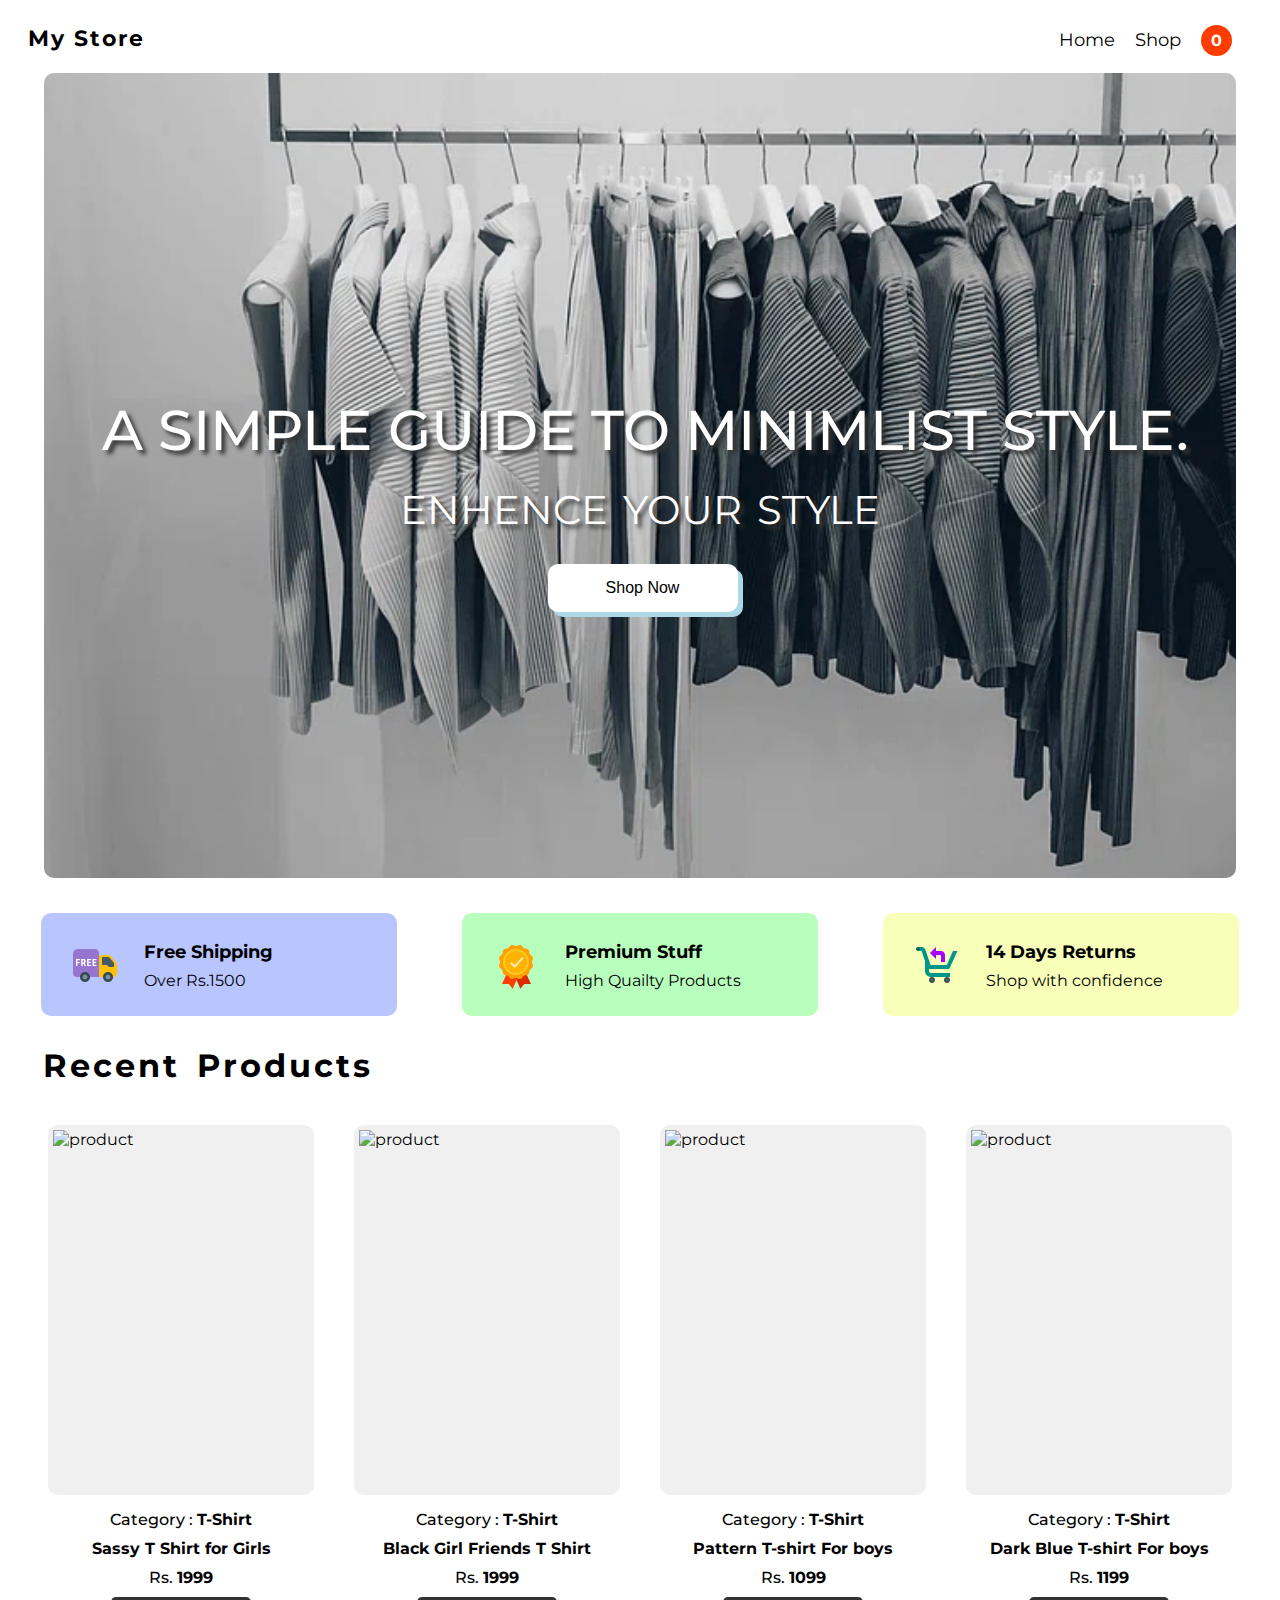
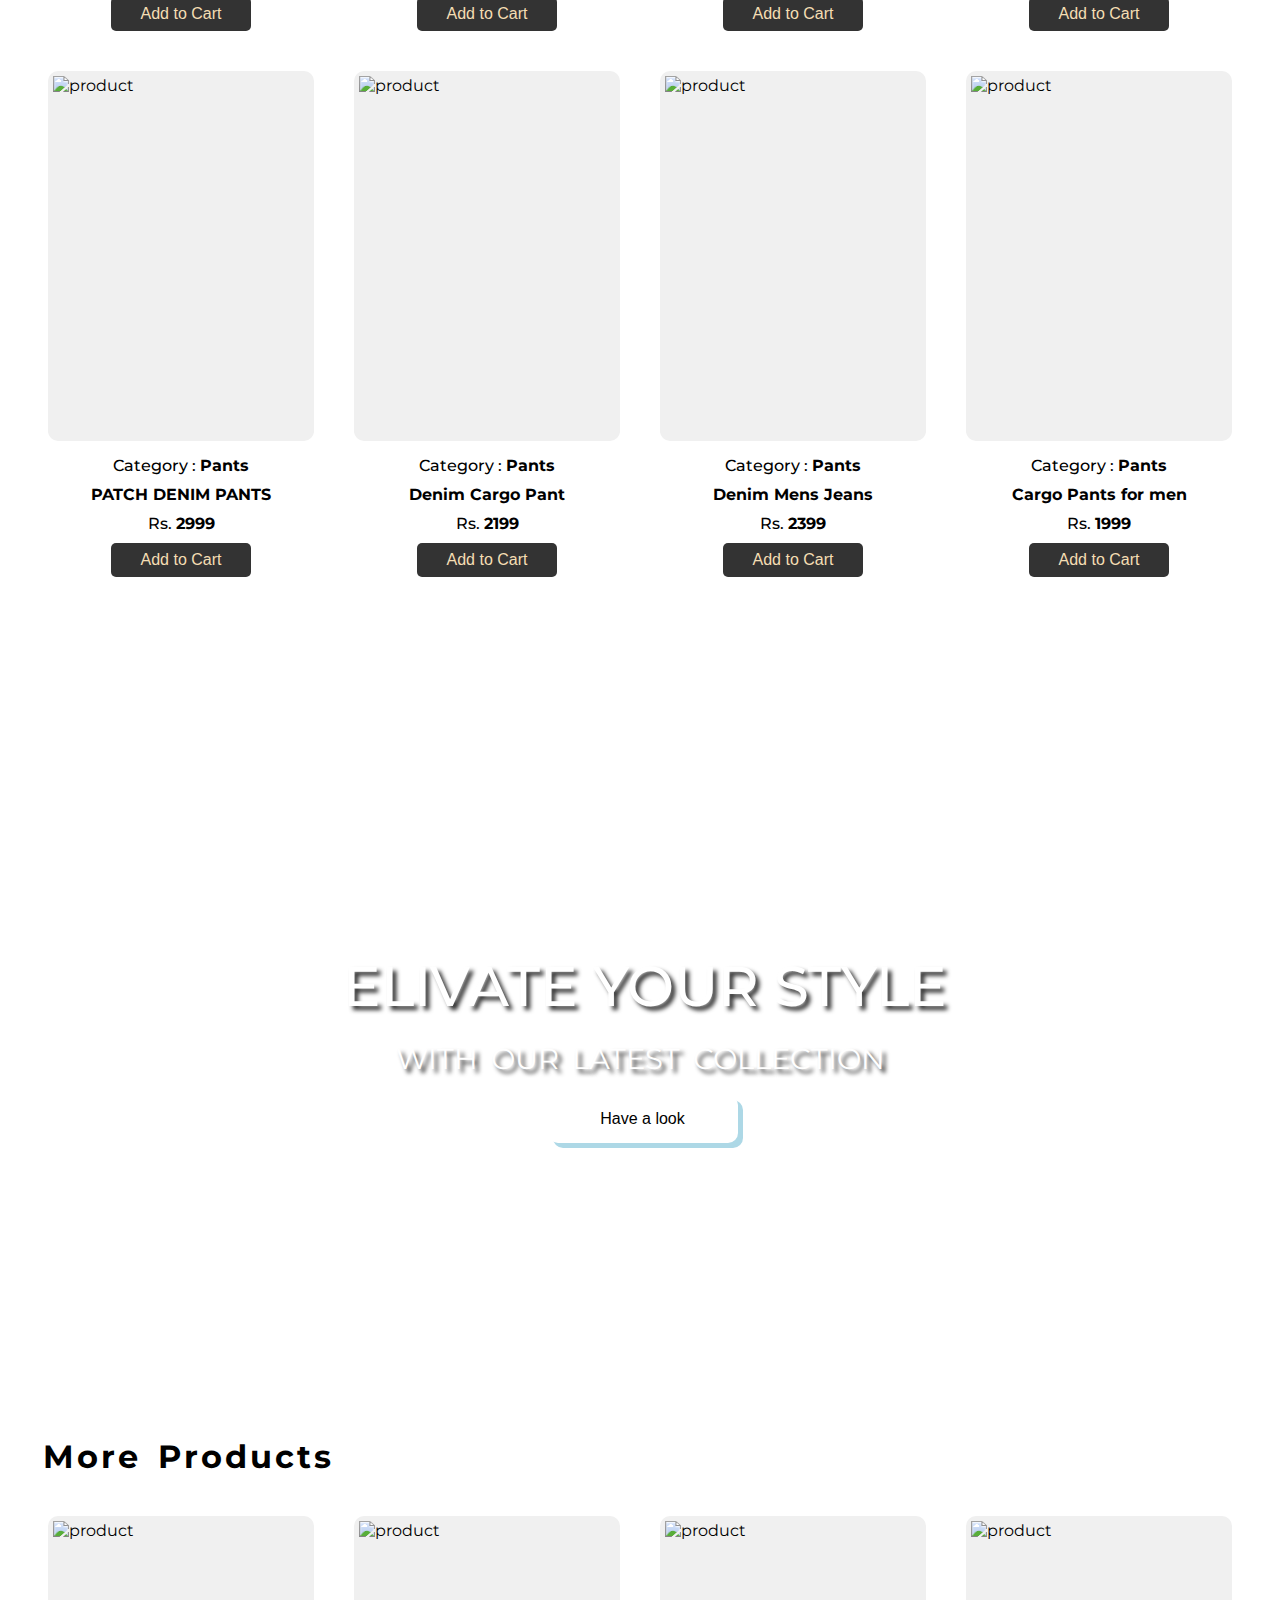
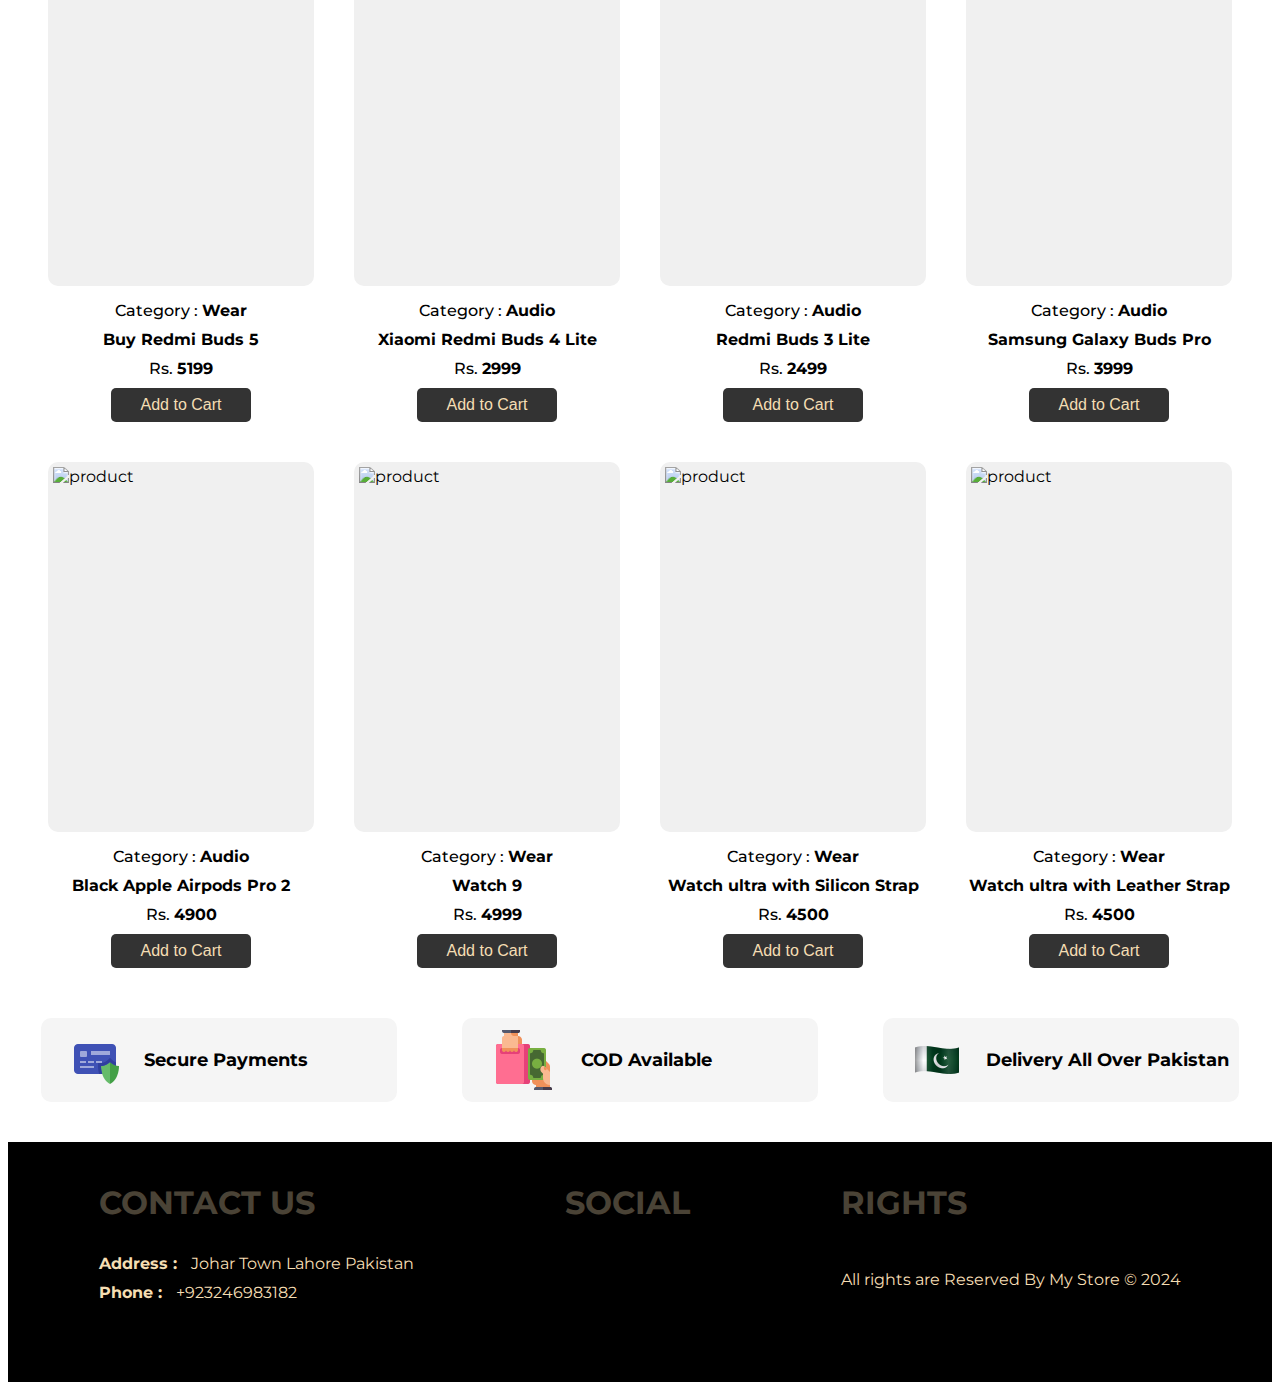
==== commit 0075483d: "product Detail" ====
--- a/index.html
+++ b/index.html
@@ -141,6 +141,7 @@
       </div>
     </div>
     <script type="module" src="./js/data.js"></script>
+    <script type="module" src="./js/homeproduct2.js"></script>
     <!-- <script src="./js/data.js"></script> -->
     <script src="./js/style.js"></script>
   </body>
--- a/Style/index.css
+++ b/Style/index.css
@@ -84,14 +84,6 @@
   display: none;
 }
 
-@media only screen and (max-width: 768px) {
-  .menuItem {
-    display: none;
-  }
-  .menumbl {
-    display: block;
-  }
-}
 @media only screen and (min-width: 769px) {
   .sidebar {
     display: none;
@@ -103,16 +95,16 @@
 }
 .heroSection {
   display: flex;
+  flex-wrap: wrap;
   flex-direction: row;
   padding: 20px;
-  align-items: center;
+  margin-top: 15px;
+  height: 85dvh;
+  width: 90dvw;
+  border-radius: 10px;
+  margin: 5px;
   margin-left: auto;
   margin-right: auto;
-  margin-top: 15px;
-  height: 85dvh;
-  width: 98dvw;
-  border-radius: 10px;
-  margin: 5px;
   background-size: cover;
   background-image: url("../assets/img/bannerBg.webp");
   /* background-image: url("data:image/svg+xml,%3Csvg xmlns='http://www.w3.org/2000/svg' width='1600' height='800' viewBox='0 0 1600 800'%3E%3Cpath fill='%23FF7' d='M1102.5 734.8c2.5-1.2 24.8-8.6 25.6-7.5.5.7-3.9 23.8-4.6 24.5C1123.3 752.1 1107.5 739.5 1102.5 734.8zM1226.3 229.1c0-.1-4.9-9.4-7-14.2-.1-.3-.3-1.1-.4-1.6-.1-.4-.3-.7-.6-.9-.3-.2-.6-.1-.8.1l-13.1 12.3c0 0 0 0 0 0-.2.2-.3.5-.4.8 0 .3 0 .7.2 1 .1.1 1.4 2.5 2.1 3.6 2.4 3.7 6.5 12.1 6.5 12.2.2.3.4.5.7.6.3 0 .5-.1.7-.3 0 0 1.8-2.5 2.7-3.6 1.5-1.6 3-3.2 4.6-4.7 1.2-1.2 1.6-1.4 2.1-1.6.5-.3 1.1-.5 2.5-1.9C1226.5 230.4 1226.6 229.6 1226.3 229.1zM33 770.3C33 770.3 33 770.3 33 770.3c0-.7-.5-1.2-1.2-1.2-.1 0-.3 0-.4.1-1.6.2-14.3.1-22.2 0-.3 0-.6.1-.9.4-.2.2-.4.5-.4.9 0 .2 0 4.9.1 5.9l.4 13.6c0 .3.2.6.4.9.2.2.5.3.8.3 0 0 .1 0 .1 0 7.3-.7 14.7-.9 22-.6.3 0 .7-.1.9-.3.2-.2.4-.6.4-.9C32.9 783.3 32.9 776.2 33 770.3z'/%3E%3Cpath fill='%235ff' d='M171.1 383.4c1.3-2.5 14.3-22 15.6-21.6.8.3 11.5 21.2 11.5 22.1C198.1 384.2 177.9 384 171.1 383.4zM596.4 711.8c-.1-.1-6.7-8.2-9.7-12.5-.2-.3-.5-1-.7-1.5-.2-.4-.4-.7-.7-.8-.3-.1-.6 0-.8.3L574 712c0 0 0 0 0 0-.2.2-.2.5-.2.9 0 .3.2.7.4.9.1.1 1.8 2.2 2.8 3.1 3.1 3.1 8.8 10.5 8.9 10.6.2.3.5.4.8.4.3 0 .5-.2.6-.5 0 0 1.2-2.8 2-4.1 1.1-1.9 2.3-3.7 3.5-5.5.9-1.4 1.3-1.7 1.7-2 .5-.4 1-.7 2.1-2.4C596.9 713.1 596.8 712.3 596.4 711.8zM727.5 179.9C727.5 179.9 727.5 179.9 727.5 179.9c.6.2 1.3-.2 1.4-.8 0-.1 0-.2 0-.4.2-1.4 2.8-12.6 4.5-19.5.1-.3 0-.6-.2-.8-.2-.3-.5-.4-.8-.5-.2 0-4.7-1.1-5.7-1.3l-13.4-2.7c-.3-.1-.7 0-.9.2-.2.2-.4.4-.5.6 0 0 0 .1 0 .1-.8 6.5-2.2 13.1-3.9 19.4-.1.3 0 .6.2.9.2.3.5.4.8.5C714.8 176.9 721.7 178.5 727.5 179.9zM728.5 178.1c-.1-.1-.2-.2-.4-.2C728.3 177.9 728.4 178 728.5 178.1z'/%3E%3Cg fill='%23FFF'%3E%3Cpath d='M699.6 472.7c-1.5 0-2.8-.8-3.5-2.3-.8-1.9 0-4.2 1.9-5 3.7-1.6 6.8-4.7 8.4-8.5 1.6-3.8 1.7-8.1.2-11.9-.3-.9-.8-1.8-1.2-2.8-.8-1.7-1.8-3.7-2.3-5.9-.9-4.1-.2-8.6 2-12.8 1.7-3.1 4.1-6.1 7.6-9.1 1.6-1.4 4-1.2 5.3.4 1.4 1.6 1.2 4-.4 5.3-2.8 2.5-4.7 4.7-5.9 7-1.4 2.6-1.9 5.3-1.3 7.6.3 1.4 1 2.8 1.7 4.3.5 1.1 1 2.2 1.5 3.3 2.1 5.6 2 12-.3 17.6-2.3 5.5-6.8 10.1-12.3 12.5C700.6 472.6 700.1 472.7 699.6 472.7zM740.4 421.4c1.5-.2 3 .5 3.8 1.9 1.1 1.8.4 4.2-1.4 5.3-3.7 2.1-6.4 5.6-7.6 9.5-1.2 4-.8 8.4 1.1 12.1.4.9 1 1.7 1.6 2.7 1 1.7 2.2 3.5 3 5.7 1.4 4 1.2 8.7-.6 13.2-1.4 3.4-3.5 6.6-6.8 10.1-1.5 1.6-3.9 1.7-5.5.2-1.6-1.4-1.7-3.9-.2-5.4 2.6-2.8 4.3-5.3 5.3-7.7 1.1-2.8 1.3-5.6.5-7.9-.5-1.3-1.3-2.7-2.2-4.1-.6-1-1.3-2.1-1.9-3.2-2.8-5.4-3.4-11.9-1.7-17.8 1.8-5.9 5.8-11 11.2-14C739.4 421.6 739.9 421.4 740.4 421.4zM261.3 590.9c5.7 6.8 9 15.7 9.4 22.4.5 7.3-2.4 16.4-10.2 20.4-3 1.5-6.7 2.2-11.2 2.2-7.9-.1-12.9-2.9-15.4-8.4-2.1-4.7-2.3-11.4 1.8-15.9 3.2-3.5 7.8-4.1 11.2-1.6 1.2.9 1.5 2.7.6 3.9-.9 1.2-2.7 1.5-3.9.6-1.8-1.3-3.6.6-3.8.8-2.4 2.6-2.1 7-.8 9.9 1.5 3.4 4.7 5 10.4 5.1 3.6 0 6.4-.5 8.6-1.6 4.7-2.4 7.7-8.6 7.2-15-.5-7.3-5.3-18.2-13-23.9-4.2-3.1-8.5-4.1-12.9-3.1-3.1.7-6.2 2.4-9.7 5-6.6 5.1-11.7 11.8-14.2 19-2.7 7.7-2.1 15.8 1.9 23.9.7 1.4.1 3.1-1.3 3.7-1.4.7-3.1.1-3.7-1.3-4.6-9.4-5.4-19.2-2.2-28.2 2.9-8.2 8.6-15.9 16.1-21.6 4.1-3.1 8-5.1 11.8-6 6-1.4 12 0 17.5 4C257.6 586.9 259.6 588.8 261.3 590.9z'/%3E%3Ccircle cx='1013.7' cy='153.9' r='7.1'/%3E%3Ccircle cx='1024.3' cy='132.1' r='7.1'/%3E%3Ccircle cx='1037.3' cy='148.9' r='7.1'/%3E%3Cpath d='M1508.7 297.2c-4.8-5.4-9.7-10.8-14.8-16.2 5.6-5.6 11.1-11.5 15.6-18.2 1.2-1.7.7-4.1-1-5.2-1.7-1.2-4.1-.7-5.2 1-4.2 6.2-9.1 11.6-14.5 16.9-4.8-5-9.7-10-14.7-14.9-1.5-1.5-3.9-1.5-5.3 0-1.5 1.5-1.5 3.9 0 5.3 4.9 4.8 9.7 9.8 14.5 14.8-1.1 1.1-2.3 2.2-3.5 3.2-4.1 3.8-8.4 7.8-12.4 12-1.4 1.5-1.4 3.8 0 5.3 0 0 0 0 0 0 1.5 1.4 3.9 1.4 5.3-.1 3.9-4 8.1-7.9 12.1-11.7 1.2-1.1 2.3-2.2 3.5-3.3 4.9 5.3 9.8 10.6 14.6 15.9.1.1.1.1.2.2 1.4 1.4 3.7 1.5 5.2.2C1510 301.2 1510.1 298.8 1508.7 297.2zM327.6 248.6l-.4-2.6c-1.5-11.1-2.2-23.2-2.3-37 0-5.5 0-11.5.2-18.5 0-.7 0-1.5 0-2.3 0-5 0-11.2 3.9-13.5 2.2-1.3 5.1-1 8.5.9 5.7 3.1 13.2 8.7 17.5 14.9 5.5 7.8 7.3 16.9 5 25.7-3.2 12.3-15 31-30 32.1L327.6 248.6zM332.1 179.2c-.2 0-.3 0-.4.1-.1.1-.7.5-1.1 2.7-.3 1.9-.3 4.2-.3 6.3 0 .8 0 1.7 0 2.4-.2 6.9-.2 12.8-.2 18.3.1 12.5.7 23.5 2 33.7 11-2.7 20.4-18.1 23-27.8 1.9-7.2.4-14.8-4.2-21.3l0 0C347 188.1 340 183 335 180.3 333.6 179.5 332.6 179.2 332.1 179.2zM516.3 60.8c-.1 0-.2 0-.4-.1-2.4-.7-4-.9-6.7-.7-.7 0-1.3-.5-1.4-1.2 0-.7.5-1.3 1.2-1.4 3.1-.2 4.9 0 7.6.8.7.2 1.1.9.9 1.6C517.3 60.4 516.8 60.8 516.3 60.8zM506.1 70.5c-.5 0-1-.3-1.2-.8-.8-2.1-1.2-4.3-1.3-6.6 0-.7.5-1.3 1.2-1.3.7 0 1.3.5 1.3 1.2.1 2 .5 3.9 1.1 5.8.2.7-.1 1.4-.8 1.6C506.4 70.5 506.2 70.5 506.1 70.5zM494.1 64.4c-.4 0-.8-.2-1-.5-.4-.6-.3-1.4.2-1.8 1.8-1.4 3.7-2.6 5.8-3.6.6-.3 1.4 0 1.7.6.3.6 0 1.4-.6 1.7-1.9.9-3.7 2-5.3 3.3C494.7 64.3 494.4 64.4 494.1 64.4zM500.5 55.3c-.5 0-.9-.3-1.2-.7-.5-1-1.2-1.9-2.4-3.4-.3-.4-.7-.9-1.1-1.4-.4-.6-.3-1.4.2-1.8.6-.4 1.4-.3 1.8.2.4.5.8 1 1.1 1.4 1.3 1.6 2.1 2.6 2.7 3.9.3.6 0 1.4-.6 1.7C500.9 55.3 500.7 55.3 500.5 55.3zM506.7 55c-.3 0-.5-.1-.8-.2-.6-.4-.7-1.2-.3-1.8 1.2-1.7 2.3-3.4 3.3-5.2.3-.6 1.1-.9 1.7-.5.6.3.9 1.1.5 1.7-1 1.9-2.2 3.8-3.5 5.6C507.4 54.8 507.1 55 506.7 55zM1029.3 382.8c-.1 0-.2 0-.4-.1-2.4-.7-4-.9-6.7-.7-.7 0-1.3-.5-1.4-1.2 0-.7.5-1.3 1.2-1.4 3.1-.2 4.9 0 7.6.8.7.2 1.1.9.9 1.6C1030.3 382.4 1029.8 382.8 1029.3 382.8zM1019.1 392.5c-.5 0-1-.3-1.2-.8-.8-2.1-1.2-4.3-1.3-6.6 0-.7.5-1.3 1.2-1.3.7 0 1.3.5 1.3 1.2.1 2 .5 3.9 1.1 5.8.2.7-.1 1.4-.8 1.6C1019.4 392.5 1019.2 392.5 1019.1 392.5zM1007.1 386.4c-.4 0-.8-.2-1-.5-.4-.6-.3-1.4.2-1.8 1.8-1.4 3.7-2.6 5.8-3.6.6-.3 1.4 0 1.7.6.3.6 0 1.4-.6 1.7-1.9.9-3.7 2-5.3 3.3C1007.7 386.3 1007.4 386.4 1007.1 386.4zM1013.5 377.3c-.5 0-.9-.3-1.2-.7-.5-1-1.2-1.9-2.4-3.4-.3-.4-.7-.9-1.1-1.4-.4-.6-.3-1.4.2-1.8.6-.4 1.4-.3 1.8.2.4.5.8 1 1.1 1.4 1.3 1.6 2.1 2.6 2.7 3.9.3.6 0 1.4-.6 1.7C1013.9 377.3 1013.7 377.3 1013.5 377.3zM1019.7 377c-.3 0-.5-.1-.8-.2-.6-.4-.7-1.2-.3-1.8 1.2-1.7 2.3-3.4 3.3-5.2.3-.6 1.1-.9 1.7-.5.6.3.9 1.1.5 1.7-1 1.9-2.2 3.8-3.5 5.6C1020.4 376.8 1020.1 377 1019.7 377zM1329.7 573.4c-1.4 0-2.9-.2-4.5-.7-8.4-2.7-16.6-12.7-18.7-20-.4-1.4-.7-2.9-.9-4.4-8.1 3.3-15.5 10.6-15.4 21 0 1.5-1.2 2.7-2.7 2.8 0 0 0 0 0 0-1.5 0-2.7-1.2-2.7-2.7-.1-6.7 2.4-12.9 7-18 3.6-4 8.4-7.1 13.7-8.8.5-6.5 3.1-12.9 7.4-17.4 7-7.4 18.2-8.9 27.3-10.1l.7-.1c1.5-.2 2.9.9 3.1 2.3.2 1.5-.9 2.9-2.3 3.1l-.7.1c-8.6 1.2-18.4 2.5-24 8.4-3 3.2-5 7.7-5.7 12.4 7.9-1 17.7 1.3 24.3 5.7 4.3 2.9 7.1 7.8 7.2 12.7.2 4.3-1.7 8.3-5.2 11.1C1335.2 572.4 1332.6 573.4 1329.7 573.4zM1311 546.7c.1 1.5.4 3 .8 4.4 1.7 5.8 8.7 14.2 15.1 16.3 2.8.9 5.1.5 7.2-1.1 2.7-2.1 3.2-4.8 3.1-6.6-.1-3.2-2-6.4-4.8-8.3C1326.7 547.5 1317.7 545.6 1311 546.7z'/%3E%3C/g%3E%3C/svg%3E"); */
@@ -125,16 +117,16 @@
 }
 .heroSection2 {
   display: flex;
+  flex-wrap: wrap;
   flex-direction: row;
   padding: 20px;
-  align-items: center;
+  margin-top: 15px;
+  height: 85dvh;
+  width: 90dvw;
+  border-radius: 10px;
+  margin: 5px;
   margin-left: auto;
   margin-right: auto;
-  margin-top: 15px;
-  height: 85dvh;
-  width: 94dvw;
-  border-radius: 10px;
-  margin: 5px;
   background-size: cover;
   background-image: url("https://www.creativefabrica.com/wp-content/uploads/2019/06/Instagram-stories-sale-banner-background-by-DEEMKA-STUDIO.jpg");
   background-attachment: fixed;
@@ -179,6 +171,17 @@
   word-spacing: 5px;
   text-transform: uppercase;
   text-shadow: 4px 4px 4px #333333;
+}
+@media only screen and (max-width: 768px) {
+  .menuItem {
+    display: none;
+  }
+  .menumbl {
+    display: block;
+  }
+  .heroSection2 {
+    width: 85dvw;
+  }
 }
 .shopnow {
   background-color: #ffffff;
@@ -288,6 +291,7 @@
   align-items: center;
   cursor: pointer;
   margin: 20px;
+  transition: transform 0.3s ease-in;
 }
 .productCard {
   display: flex;
@@ -298,8 +302,8 @@
   /* box-shadow: 0px 1px 1px 0px #333333; */
   flex-direction: column;
 }
-.productContainer:hover > .productCard {
-  transform: scale(1.12);
+.productContainer:hover {
+  transform: scale(0.9);
 }
 .productCard > .productImg {
   width: 20dvw;
@@ -314,7 +318,6 @@
   justify-content: center;
   align-items: center;
   margin-top: 15px;
-
   row-gap: 10px;
 }
 .productTitle {
@@ -325,7 +328,23 @@
 .productPrice {
   font-weight: 500;
 }
-
+.DetailContainer {
+  display: flex;
+  flex-wrap: wrap;
+  padding: 20px;
+}
+.PageDetail {
+  display: flex;
+}
+.PageDetail > .productImg {
+  width: 35dvw;
+}
+.PageDesc {
+  display: flex;
+  width: 55dvw;
+  margin-left: 20px;
+  flex-direction: column;
+}
 .shopProduct,
 .shopPage,
 .shopProduct2 {
@@ -363,6 +382,14 @@
     align-items: center;
     column-gap: 10px;
     padding-left: 10px;
+  }
+  .PageDetail > .productImg {
+    width: 90dvw;
+  }
+  .PageDesc {
+    display: flex;
+    width: 95dvw;
+    flex-direction: column;
   }
 }
 .heading {
@@ -374,7 +401,15 @@
   font-weight: bold;
   word-spacing: 5px;
 }
-.cartBtn {
+.productHeading {
+  margin-bottom: 10px;
+  font-size: 2rem;
+  letter-spacing: 3px;
+  font-weight: bold;
+  word-spacing: 5px;
+}
+.cartBtn,
+.cartBtn2 {
   outline: none;
   width: 140px;
   padding: 8px;
@@ -528,13 +563,20 @@
 .nbr {
   color: wheat;
 }
+footer {
+  background-color: black;
+}
 .footerContainer {
   display: flex;
+  margin-top: 40px;
   flex-direction: row;
   min-height: 200px;
+  width: 90dvw;
+  margin-left: auto;
+  margin-right: auto;
   flex-wrap: wrap;
   justify-content: space-around;
-  align-items: center;
+  align-items: start;
   column-gap: 80px;
   background-color: black;
   color: wheat;
@@ -547,6 +589,10 @@
   flex-direction: column;
   row-gap: 10px;
 }
+.innerFooter > h1 {
+  text-transform: uppercase;
+  opacity: 0.3;
+}
 .social {
   font-size: 1.5rem;
   cursor: pointer;
@@ -575,6 +621,7 @@
   .footerContainer {
     justify-content: start;
     align-items: center;
+    width: 86dvw;
   }
 }
 .placeOrder {
